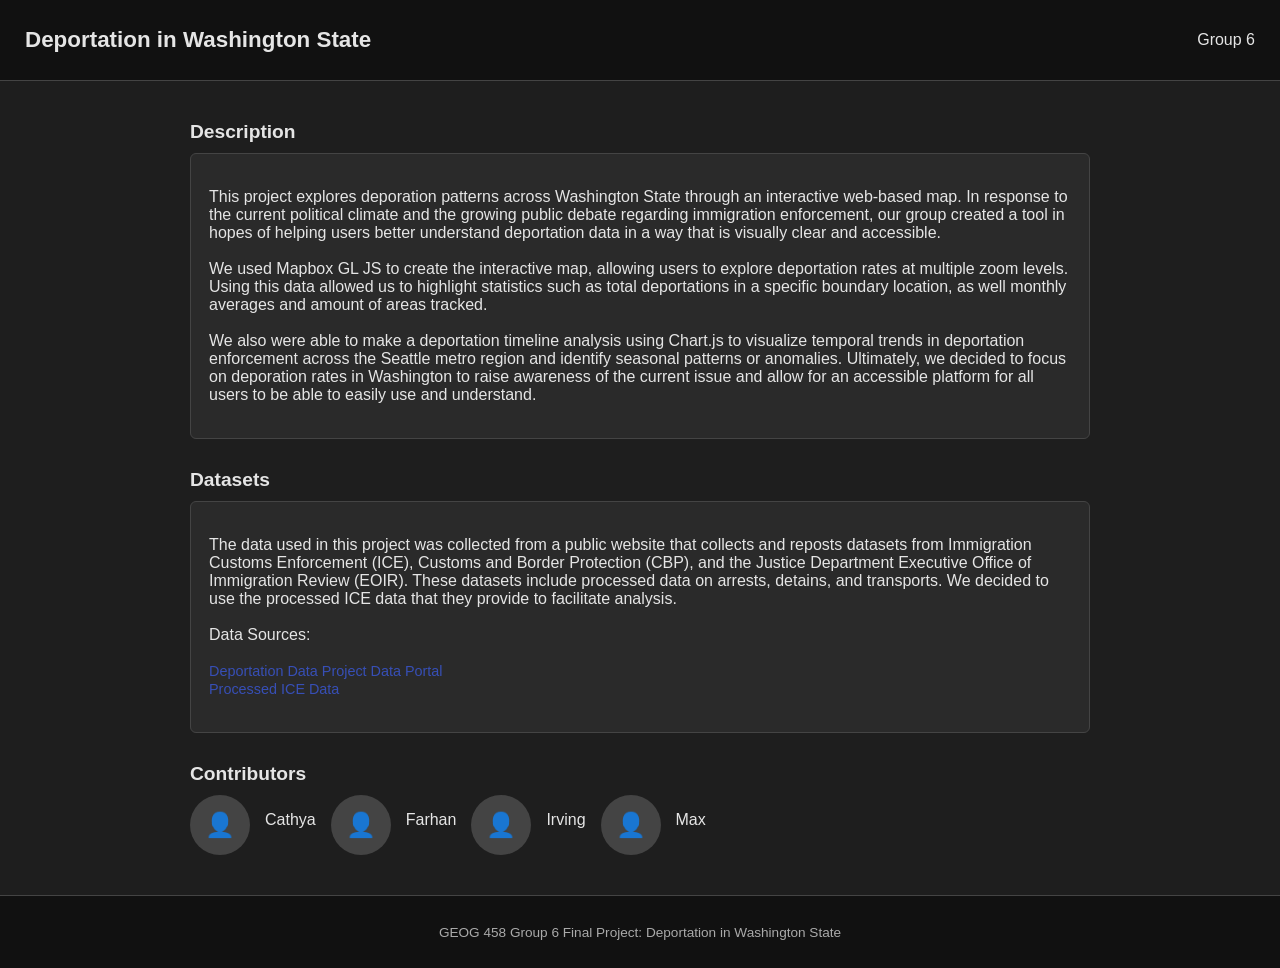
==== about.html @ cdfec025 "Added about.html with project details and data sources" ====
<!DOCTYPE html>
<html lang="en">
    <head>
        <meta charset="UTF-8">
        <meta name="viewport" content="width=device-width, initial-scale=1.0">
        <title>Group 6 Deportation in Washington</title>
        <style>
            body {
                background-color: #1e1e1e;
                color: #e5e5e5;
                font-family: Arial, Helvetica, sans-serif;
                margin: 0;
            }
            header {
                background-color: #111;
                padding: 15px 25px;
                border-bottom: 1px solid #444;
                display: flex;
                justify-content: space-between;
                align-items: center;
            }
            header h1 {
                font-size: 1.4rem;
                margin: 0;
            }
            a {
                color: #374fb6;
                text-decoration: none;
                font-size: 0.9rem;
            }
            a:hover {
                color: #7a8ad2;
            }
            .container {
                max-width: 900px;
                margin: 40px auto;
                padding: 0 20px;
            }
            h2 {
                font-size: 1.2rem;
                margin-top: 30px;
                margin-bottom: 10px;
            }
            .card {
                background:#2a2a2a;
                border:1px solid #444;
                padding:18px;
                border-radius:6px;
                margin-bottom:20px;
            }

            .contributors {
                display:flex;
                gap:15px;
                margin-top:10px;
            }

            .avatar {
                width:60px;
                height:60px;
                border-radius:50%;
                background:#444;
                display:flex;
                justify-content:center;
                align-items:center;
                font-size:24px;
            }

            footer {
                background:#111;
                border-top:1px solid #444;
                text-align:center;
                padding:15px;
                font-size:.85rem;
                color:#aaa;
                margin-top:40px;
            }
        </style>
    </head>
    <body>
    <header>
        <h1>Deportation in Washington State</h1>
        <p>Group 6</p>
    </header>

    <div class="container">
        <h2>Description</h2>
        <div class="card">
            <p>
                This project explores deporation patterns across Washington State through an interactive web-based map. 
                In response to the current political climate and the growing public debate regarding immigration enforcement, 
                our group created a tool in hopes of helping users better understand deportation data in a way that is visually clear
                and accessible. 
                <br>
                <br>
                We used Mapbox GL JS to create the interactive map, allowing users to explore deportation rates at multiple zoom levels. 
                Using this data allowed us to highlight statistics such as total deportations in a specific boundary location, as well monthly
                averages and amount of areas tracked. 
                <br>
                <br>
                We also were able to make a deportation timeline analysis using Chart.js to visualize temporal trends in deportation 
                enforcement across the Seattle metro region and identify seasonal patterns or anomalies.

                Ultimately, we decided to focus on deporation rates in Washington to raise awareness of the current issue and allow for an accessible
                platform for all users to be able to easily use and understand.

            </p>
        </div>
        <h2>Datasets</h2>
        <div class="card">
            <p>
                The data used in this project was collected from a public website that collects and reposts datasets from
                Immigration Customs Enforcement (ICE), Customs and Border Protection (CBP), and 
                the Justice Department Executive Office of Immigration Review (EOIR). These datasets 
                include processed data on arrests, detains, and transports. We decided to use the processed ICE data that they
                provide to facilitate analysis.
                <br>
                
                <br>
                Data Sources:
            <br><br>
            <a href="https://deportationdata.org/data.html">Deportation Data Project Data Portal</a><br>
            <a href="https://deportationdata.org/data/processed/ice.html">Processed ICE Data</a>
            </p>
        </div>

        <h2>Contributors</h2>
        <div class="contributors">
            <div class="avatar">👤</div>
            <p>Cathya</p>
            <div class="avatar">👤</div>
            <p>Farhan</p>
            <div class="avatar">👤</div>
            <p>Irving</p>
            <div class="avatar">👤</div>
            <p>Max</p>
        </div>
    </div>
    <footer>
        <p>GEOG 458 Group 6 Final Project: Deportation in Washington State</p>
    </footer>
    </body>
</html>
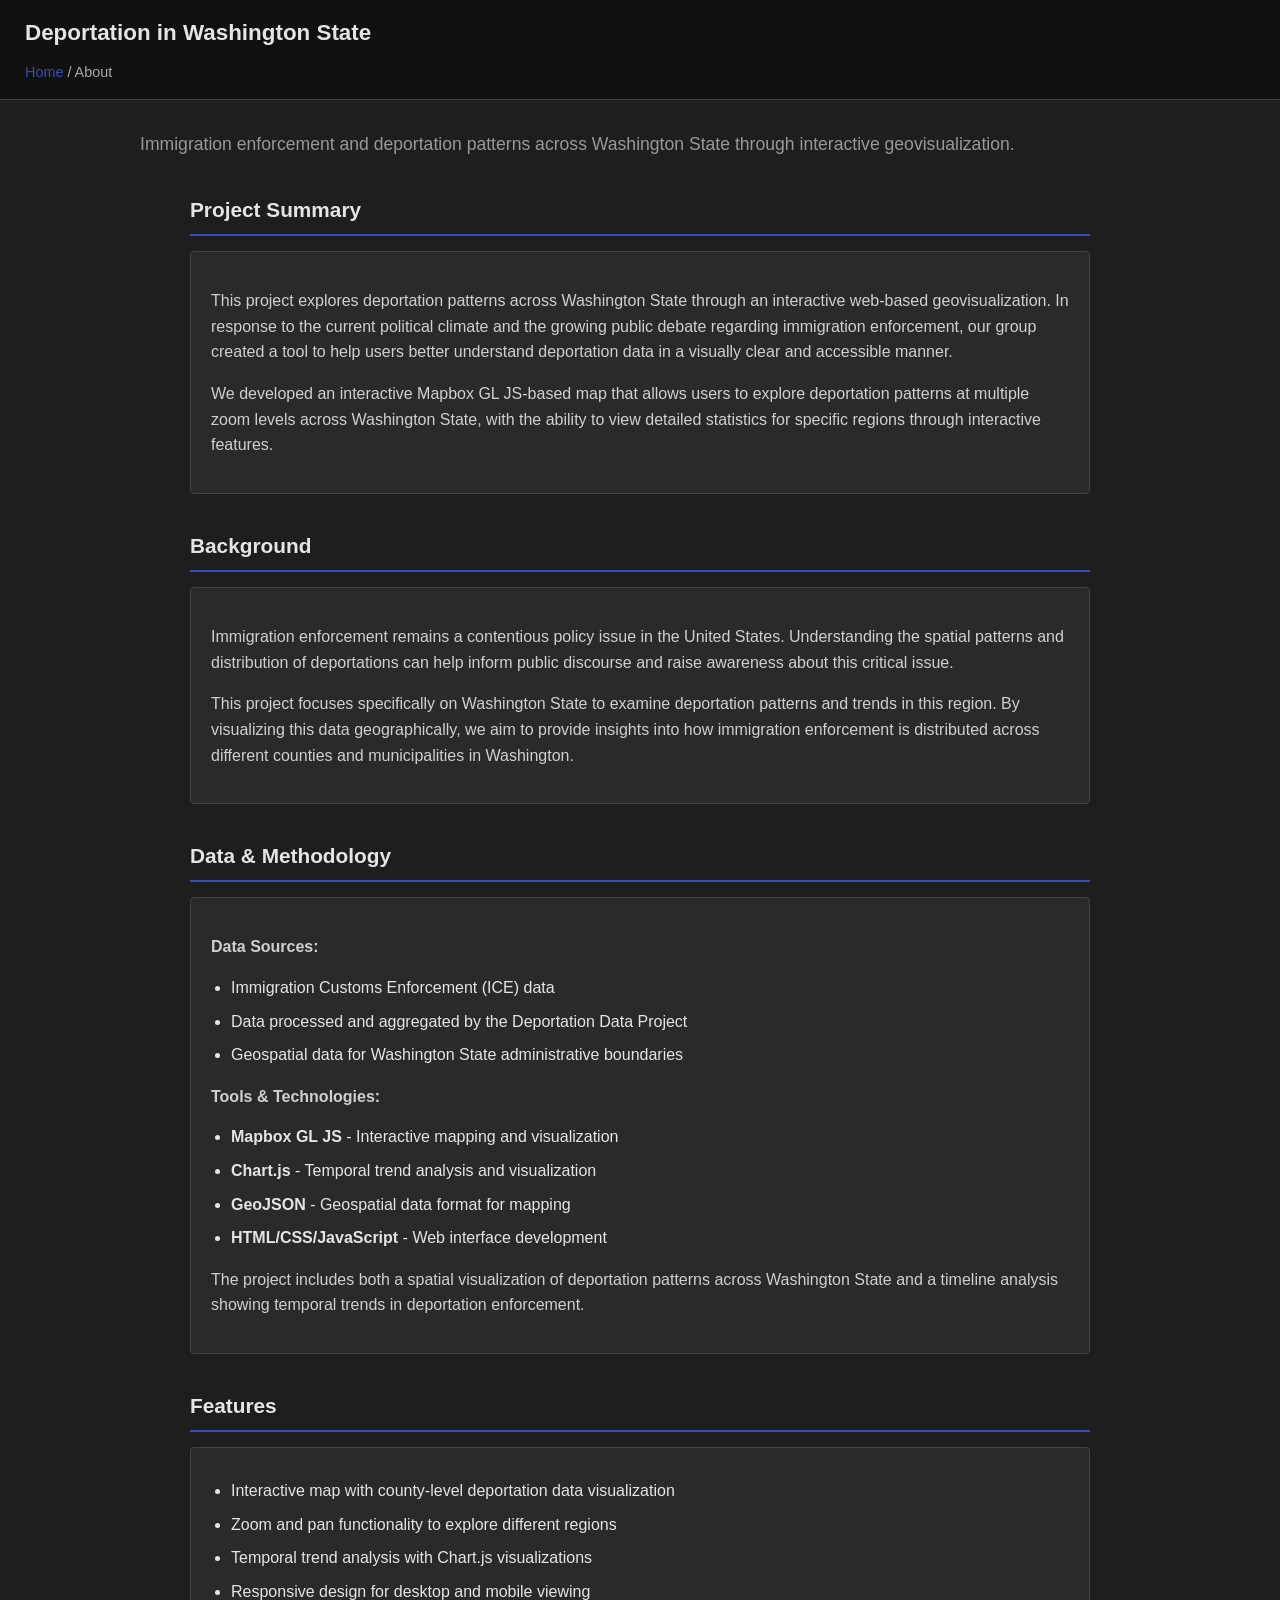
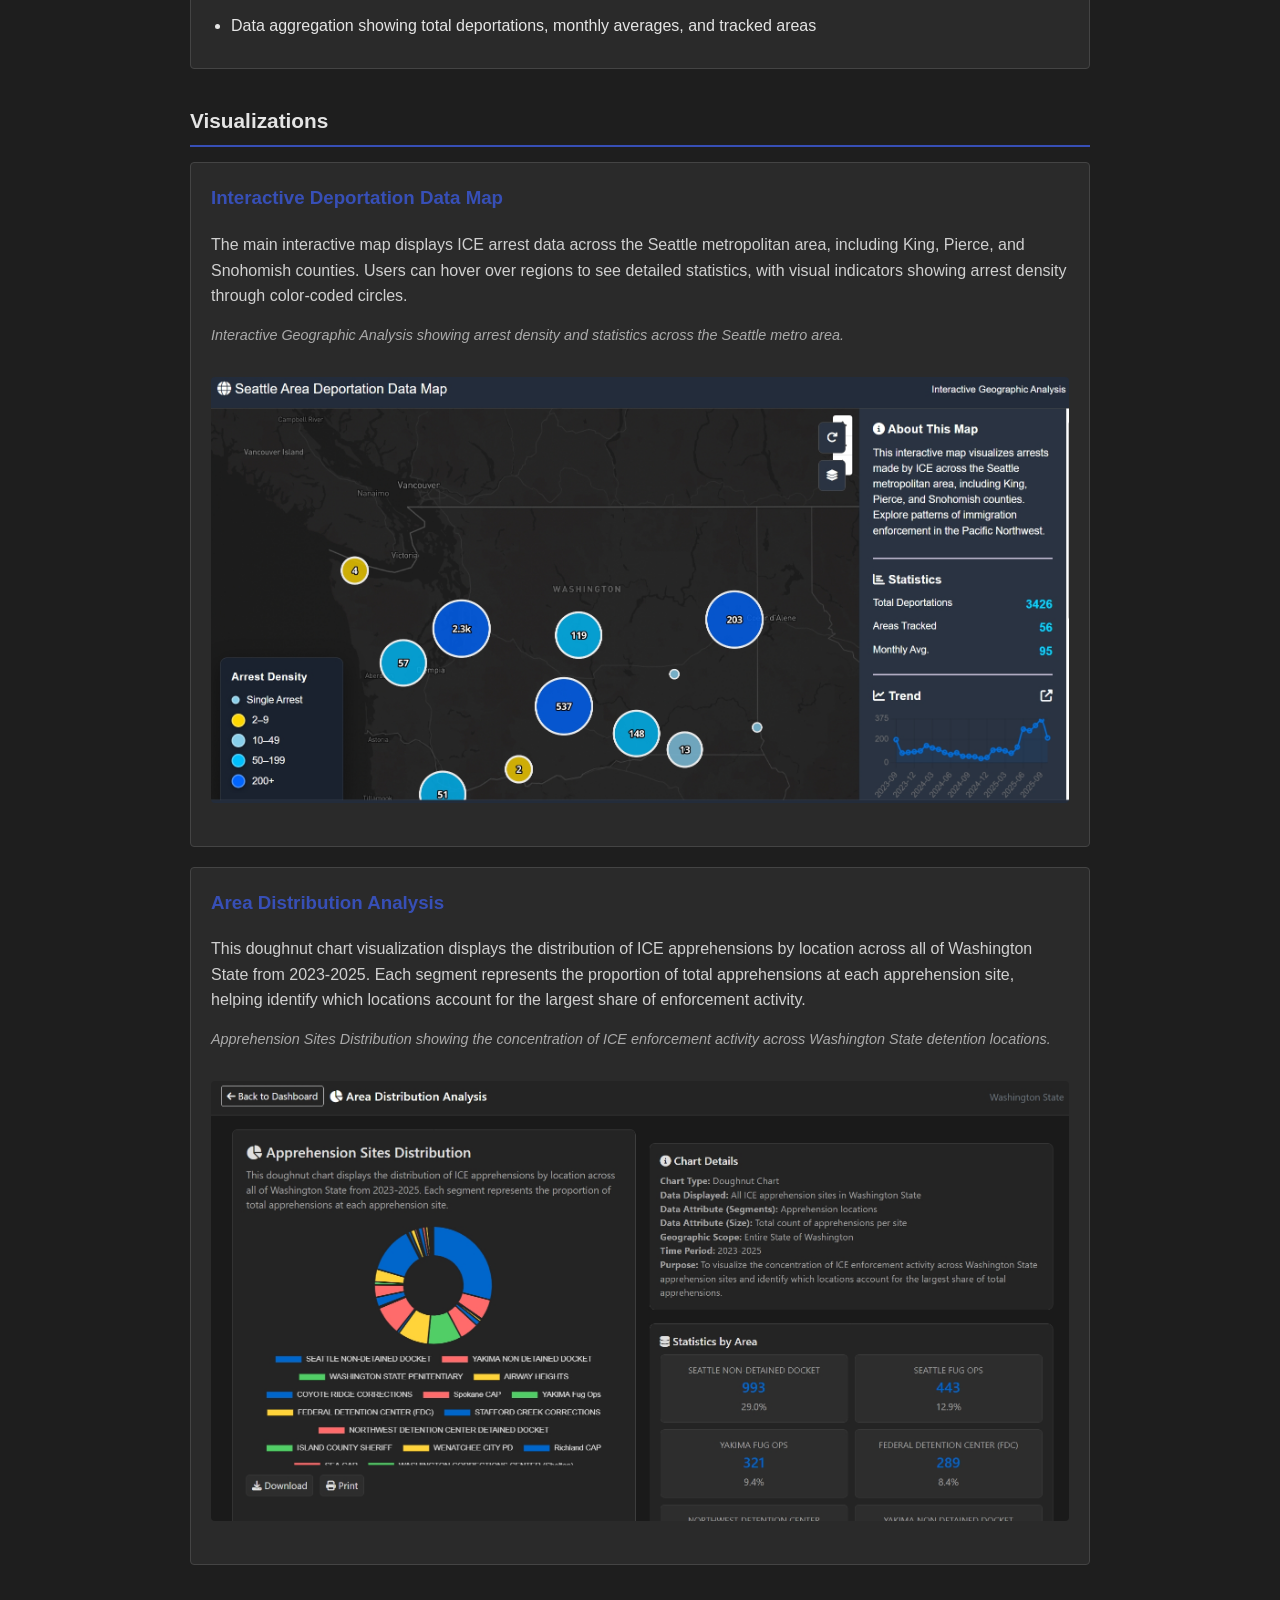
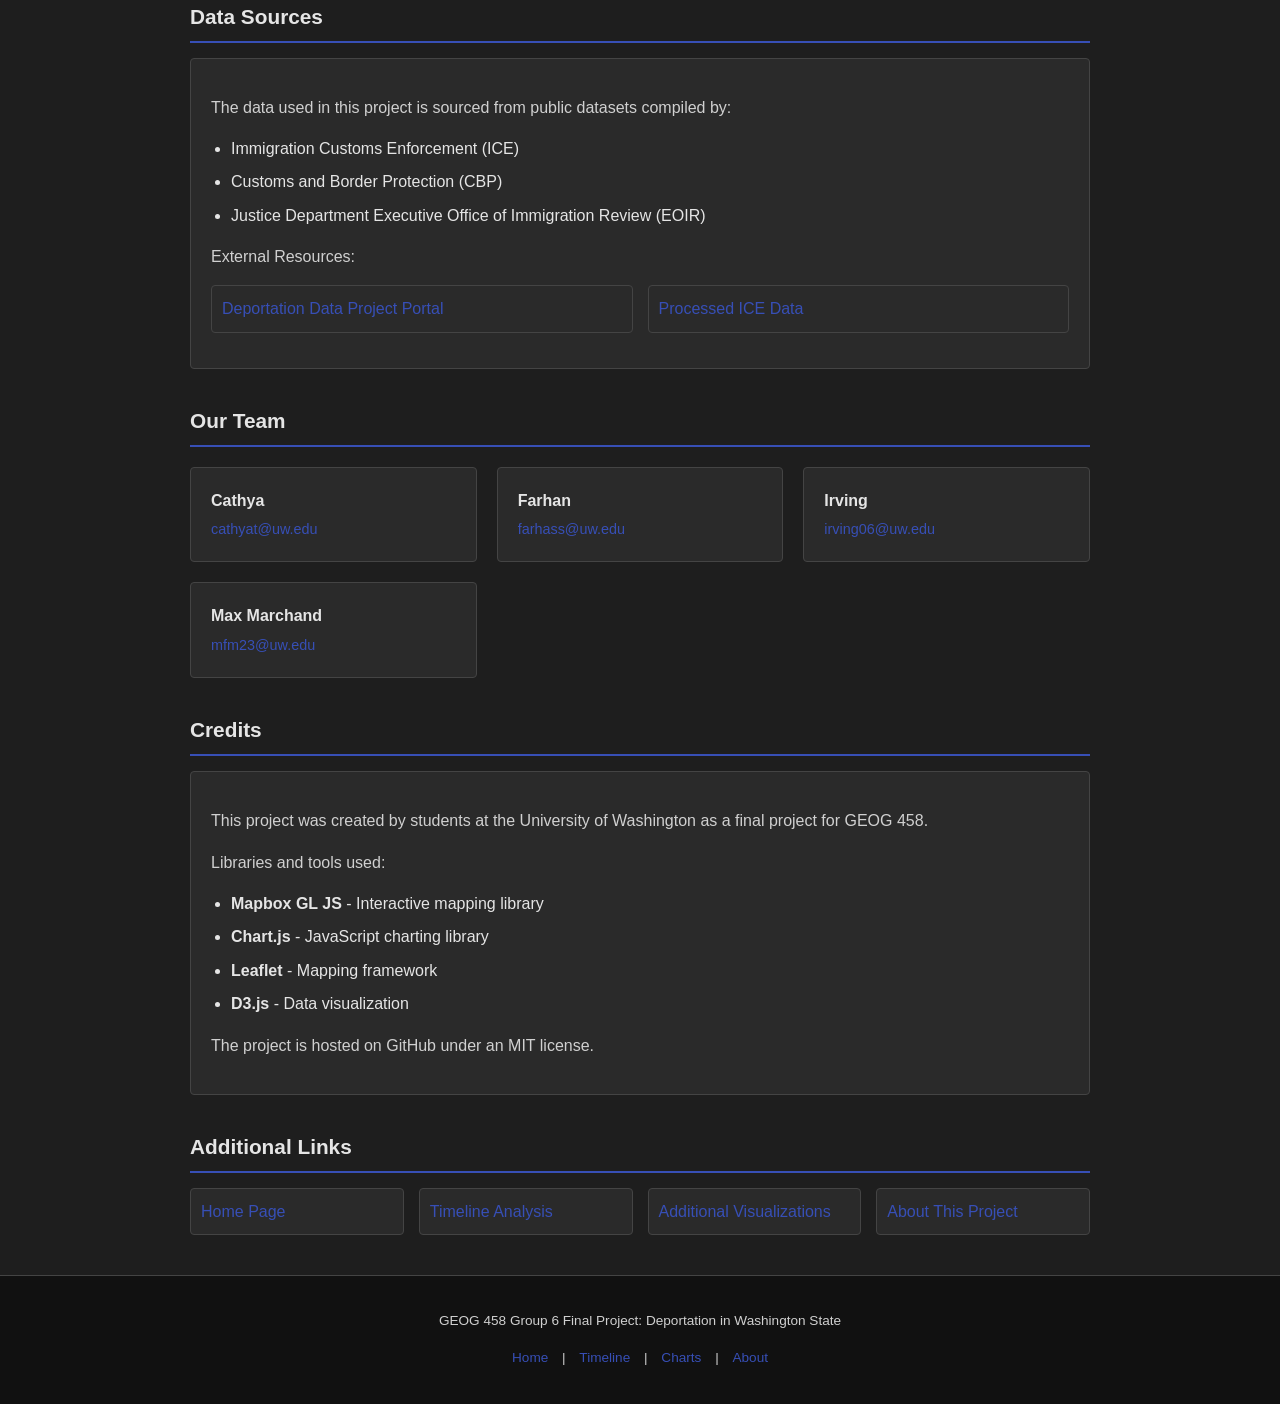
==== commit 92fc28b4: "Remove non-screenshot PNG references and add project screenshots" ====
--- a/about.html
+++ b/about.html
@@ -10,134 +10,334 @@
                 color: #e5e5e5;
                 font-family: Arial, Helvetica, sans-serif;
                 margin: 0;
+                line-height: 1.6;
             }
             header {
                 background-color: #111;
                 padding: 15px 25px;
                 border-bottom: 1px solid #444;
-                display: flex;
-                justify-content: space-between;
-                align-items: center;
             }
             header h1 {
                 font-size: 1.4rem;
                 margin: 0;
             }
+            .breadcrumb {
+                font-size: 0.9rem;
+                margin-top: 10px;
+                color: #aaa;
+            }
+            .breadcrumb a {
+                color: #374fb6;
+                text-decoration: none;
+            }
+            .breadcrumb a:hover {
+                color: #7a8ad2;
+            }
             a {
                 color: #374fb6;
                 text-decoration: none;
-                font-size: 0.9rem;
             }
             a:hover {
                 color: #7a8ad2;
             }
+            .hero {
+                max-width: 1000px;
+                margin: 30px auto;
+                padding: 0 20px;
+            }
+            .hero img {
+                width: 100%;
+                max-height: 400px;
+                object-fit: cover;
+                border-radius: 4px;
+                margin-bottom: 10px;
+            }
+            .hero-caption {
+                font-size: 0.9rem;
+                color: #aaa;
+                font-style: italic;
+                margin-bottom: 30px;
+            }
             .container {
                 max-width: 900px;
-                margin: 40px auto;
+                margin: 0 auto;
                 padding: 0 20px;
             }
             h2 {
-                font-size: 1.2rem;
-                margin-top: 30px;
+                font-size: 1.3rem;
+                margin-top: 35px;
+                margin-bottom: 15px;
+                border-bottom: 2px solid #374fb6;
+                padding-bottom: 8px;
+            }
+            p {
+                margin-bottom: 15px;
+                color: #d0d0d0;
+            }
+            .team-grid {
+                display: grid;
+                grid-template-columns: repeat(auto-fit, minmax(250px, 1fr));
+                gap: 20px;
+                margin: 20px 0;
+            }
+            .team-member {
+                background: #2a2a2a;
+                border: 1px solid #444;
+                padding: 20px;
+                border-radius: 4px;
+            }
+            .team-member h3 {
+                margin: 0 0 5px 0;
+                font-size: 1rem;
+                color: #e5e5e5;
+            }
+            .team-member .role {
+                font-size: 0.85rem;
+                color: #999;
                 margin-bottom: 10px;
             }
-            .card {
-                background:#2a2a2a;
-                border:1px solid #444;
-                padding:18px;
-                border-radius:6px;
-                margin-bottom:20px;
-            }
-
-            .contributors {
-                display:flex;
-                gap:15px;
-                margin-top:10px;
-            }
-
-            .avatar {
-                width:60px;
-                height:60px;
-                border-radius:50%;
-                background:#444;
-                display:flex;
-                justify-content:center;
-                align-items:center;
-                font-size:24px;
-            }
-
+            .team-member .email {
+                font-size: 0.9rem;
+            }
+            .team-member .email a {
+                color: #374fb6;
+                word-break: break-all;
+            }
+            .section-content {
+                background: #2a2a2a;
+                border: 1px solid #444;
+                padding: 20px;
+                border-radius: 4px;
+                margin-bottom: 20px;
+            }
+            .links-grid {
+                display: grid;
+                grid-template-columns: repeat(auto-fit, minmax(200px, 1fr));
+                gap: 15px;
+                margin: 15px 0;
+            }
+            .links-grid a {
+                display: block;
+                padding: 10px;
+                background: #2a2a2a;
+                border: 1px solid #444;
+                border-radius: 4px;
+                text-decoration: none;
+                color: #374fb6;
+                transition: all 0.3s;
+            }
+            .links-grid a:hover {
+                background: #333;
+                color: #7a8ad2;
+            }
             footer {
                 background:#111;
                 border-top:1px solid #444;
                 text-align:center;
-                padding:15px;
+                padding:20px;
                 font-size:.85rem;
                 color:#aaa;
                 margin-top:40px;
+            }
+            footer a {
+                margin: 0 10px;
+            }
+            ul {
+                margin: 10px 0;
+                padding-left: 20px;
+            }
+            li {
+                margin-bottom: 8px;
             }
         </style>
     </head>
     <body>
     <header>
         <h1>Deportation in Washington State</h1>
-        <p>Group 6</p>
+        <div class="breadcrumb">
+            <a href="index.html">Home</a> / About
+        </div>
     </header>
 
+    <div class="hero">
+        <p style="font-size: 1.1rem; color: #999; margin: 30px 0 20px 0;">
+            Immigration enforcement and deportation patterns across Washington State through interactive geovisualization.
+        </p>
+    </div>
+
     <div class="container">
-        <h2>Description</h2>
-        <div class="card">
-            <p>
-                This project explores deporation patterns across Washington State through an interactive web-based map. 
+        <h2>Project Summary</h2>
+        <div class="section-content">
+            <p>
+                This project explores deportation patterns across Washington State through an interactive web-based geovisualization. 
                 In response to the current political climate and the growing public debate regarding immigration enforcement, 
-                our group created a tool in hopes of helping users better understand deportation data in a way that is visually clear
-                and accessible. 
-                <br>
-                <br>
-                We used Mapbox GL JS to create the interactive map, allowing users to explore deportation rates at multiple zoom levels. 
-                Using this data allowed us to highlight statistics such as total deportations in a specific boundary location, as well monthly
-                averages and amount of areas tracked. 
-                <br>
-                <br>
-                We also were able to make a deportation timeline analysis using Chart.js to visualize temporal trends in deportation 
-                enforcement across the Seattle metro region and identify seasonal patterns or anomalies.
-
-                Ultimately, we decided to focus on deporation rates in Washington to raise awareness of the current issue and allow for an accessible
-                platform for all users to be able to easily use and understand.
-
-            </p>
-        </div>
-        <h2>Datasets</h2>
-        <div class="card">
-            <p>
-                The data used in this project was collected from a public website that collects and reposts datasets from
-                Immigration Customs Enforcement (ICE), Customs and Border Protection (CBP), and 
-                the Justice Department Executive Office of Immigration Review (EOIR). These datasets 
-                include processed data on arrests, detains, and transports. We decided to use the processed ICE data that they
-                provide to facilitate analysis.
-                <br>
-                
-                <br>
-                Data Sources:
-            <br><br>
-            <a href="https://deportationdata.org/data.html">Deportation Data Project Data Portal</a><br>
-            <a href="https://deportationdata.org/data/processed/ice.html">Processed ICE Data</a>
-            </p>
-        </div>
-
-        <h2>Contributors</h2>
-        <div class="contributors">
-            <div class="avatar">👤</div>
-            <p>Cathya</p>
-            <div class="avatar">👤</div>
-            <p>Farhan</p>
-            <div class="avatar">👤</div>
-            <p>Irving</p>
-            <div class="avatar">👤</div>
-            <p>Max</p>
+                our group created a tool to help users better understand deportation data in a visually clear and accessible manner.
+            </p>
+            <p>
+                We developed an interactive Mapbox GL JS-based map that allows users to explore deportation patterns at multiple zoom levels
+                across Washington State, with the ability to view detailed statistics for specific regions through interactive features.
+            </p>
+        </div>
+
+        <h2>Background</h2>
+        <div class="section-content">
+            <p>
+                Immigration enforcement remains a contentious policy issue in the United States. Understanding the spatial patterns
+                and distribution of deportations can help inform public discourse and raise awareness about this critical issue.
+            </p>
+            <p>
+                This project focuses specifically on Washington State to examine deportation patterns and trends in this region.
+                By visualizing this data geographically, we aim to provide insights into how immigration enforcement is distributed
+                across different counties and municipalities in Washington.
+            </p>
+        </div>
+
+        <h2>Data & Methodology</h2>
+        <div class="section-content">
+            <p>
+                <strong>Data Sources:</strong>
+            </p>
+            <ul>
+                <li>Immigration Customs Enforcement (ICE) data</li>
+                <li>Data processed and aggregated by the Deportation Data Project</li>
+                <li>Geospatial data for Washington State administrative boundaries</li>
+            </ul>
+            <p>
+                <strong>Tools & Technologies:</strong>
+            </p>
+            <ul>
+                <li><strong>Mapbox GL JS</strong> - Interactive mapping and visualization</li>
+                <li><strong>Chart.js</strong> - Temporal trend analysis and visualization</li>
+                <li><strong>GeoJSON</strong> - Geospatial data format for mapping</li>
+                <li><strong>HTML/CSS/JavaScript</strong> - Web interface development</li>
+            </ul>
+            <p>
+                The project includes both a spatial visualization of deportation patterns across Washington State
+                and a timeline analysis showing temporal trends in deportation enforcement.
+            </p>
+        </div>
+
+        <h2>Features</h2>
+        <div class="section-content">
+            <ul>
+                <li>Interactive map with county-level deportation data visualization</li>
+                <li>Zoom and pan functionality to explore different regions</li>
+                <li>Temporal trend analysis with Chart.js visualizations</li>
+                <li>Responsive design for desktop and mobile viewing</li>
+                <li>Data aggregation showing total deportations, monthly averages, and tracked areas</li>
+            </ul>
+        </div>
+
+        <h2>Visualizations</h2>
+        <div class="section-content">
+            <h3 style="margin-top: 0; color: #374fb6;">Interactive Deportation Data Map</h3>
+            <p>
+                The main interactive map displays ICE arrest data across the Seattle metropolitan area, including King, Pierce, and Snohomish counties.
+                Users can hover over regions to see detailed statistics, with visual indicators showing arrest density through color-coded circles.
+            </p>
+            <p style="font-size: 0.9rem; color: #aaa; font-style: italic;">
+                Interactive Geographic Analysis showing arrest density and statistics across the Seattle metro area.
+            </p>
+            <img src="assets/Screenshot_10-3-2026_173228_127.0.0.1.jpeg" alt="Project Screenshot" style="width: 100%; border-radius: 4px; margin: 15px 0;">
+        </div>
+
+        <div class="section-content">
+            <h3 style="margin-top: 0; color: #374fb6;">Area Distribution Analysis</h3>
+            <p>
+                This doughnut chart visualization displays the distribution of ICE apprehensions by location across all of Washington State from 2023-2025.
+                Each segment represents the proportion of total apprehensions at each apprehension site, helping identify which locations account for 
+                the largest share of enforcement activity.
+            </p>
+            <p style="font-size: 0.9rem; color: #aaa; font-style: italic;">
+                Apprehension Sites Distribution showing the concentration of ICE enforcement activity across Washington State detention locations.
+            </p>
+            <img src="assets/Screenshot_10-3-2026_173146_127.0.0.1.jpeg" alt="Project Screenshot" style="width: 100%; border-radius: 4px; margin: 15px 0;">
+        </div>
+
+
+        <h2>Data Sources</h2>
+        <div class="section-content">
+            <p>
+                The data used in this project is sourced from public datasets compiled by:
+            </p>
+            <ul>
+                <li>Immigration Customs Enforcement (ICE)</li>
+                <li>Customs and Border Protection (CBP)</li>
+                <li>Justice Department Executive Office of Immigration Review (EOIR)</li>
+            </ul>
+            <p>
+                External Resources:
+            </p>
+            <div class="links-grid">
+                <a href="https://deportationdata.org/data.html">Deportation Data Project Portal</a>
+                <a href="https://deportationdata.org/data/processed/ice.html">Processed ICE Data</a>
+            </div>
+        </div>
+
+        <h2>Our Team</h2>
+        <div class="team-grid">
+            <div class="team-member">
+                <h3>Cathya</h3>
+                <div class="email">
+                    <a href="mailto:cathyat@uw.edu">cathyat@uw.edu</a>
+                </div>
+            </div>
+            <div class="team-member">
+                <h3>Farhan</h3>
+                <div class="email">
+                    <a href="mailto:farhass@uw.edu">farhass@uw.edu</a>
+                </div>
+            </div>
+            <div class="team-member">
+                <h3>Irving</h3>
+                <div class="email">
+                    <a href="mailto:irving06@uw.edu">irving06@uw.edu</a>
+                </div>
+            </div>
+            <div class="team-member">
+                <h3>Max Marchand</h3>
+                <div class="email">
+                    <a href="mailto:mfm23@uw.edu">mfm23@uw.edu</a>
+                </div>
+            </div>
+        </div>
+
+        <h2>Credits</h2>
+        <div class="section-content">
+            <p>
+                This project was created by students at the University of Washington as a final project for GEOG 458.
+            </p>
+            <p>
+                Libraries and tools used:
+            </p>
+            <ul>
+                <li><strong>Mapbox GL JS</strong> - Interactive mapping library</li>
+                <li><strong>Chart.js</strong> - JavaScript charting library</li>
+                <li><strong>Leaflet</strong> - Mapping framework</li>
+                <li><strong>D3.js</strong> - Data visualization</li>
+            </ul>
+            <p>
+                The project is hosted on GitHub under an MIT license.
+            </p>
+        </div>
+
+        <h2>Additional Links</h2>
+        <div class="links-grid">
+            <a href="index.html">Home Page</a>
+            <a href="chart1.html">Timeline Analysis</a>
+            <a href="chart2.html">Additional Visualizations</a>
+            <a href="about.html">About This Project</a>
         </div>
     </div>
+
     <footer>
         <p>GEOG 458 Group 6 Final Project: Deportation in Washington State</p>
+        <p>
+            <a href="index.html">Home</a> | 
+            <a href="chart1.html">Timeline</a> | 
+            <a href="chart2.html">Charts</a> | 
+            <a href="about.html">About</a>
+        </p>
     </footer>
     </body>
 </html>
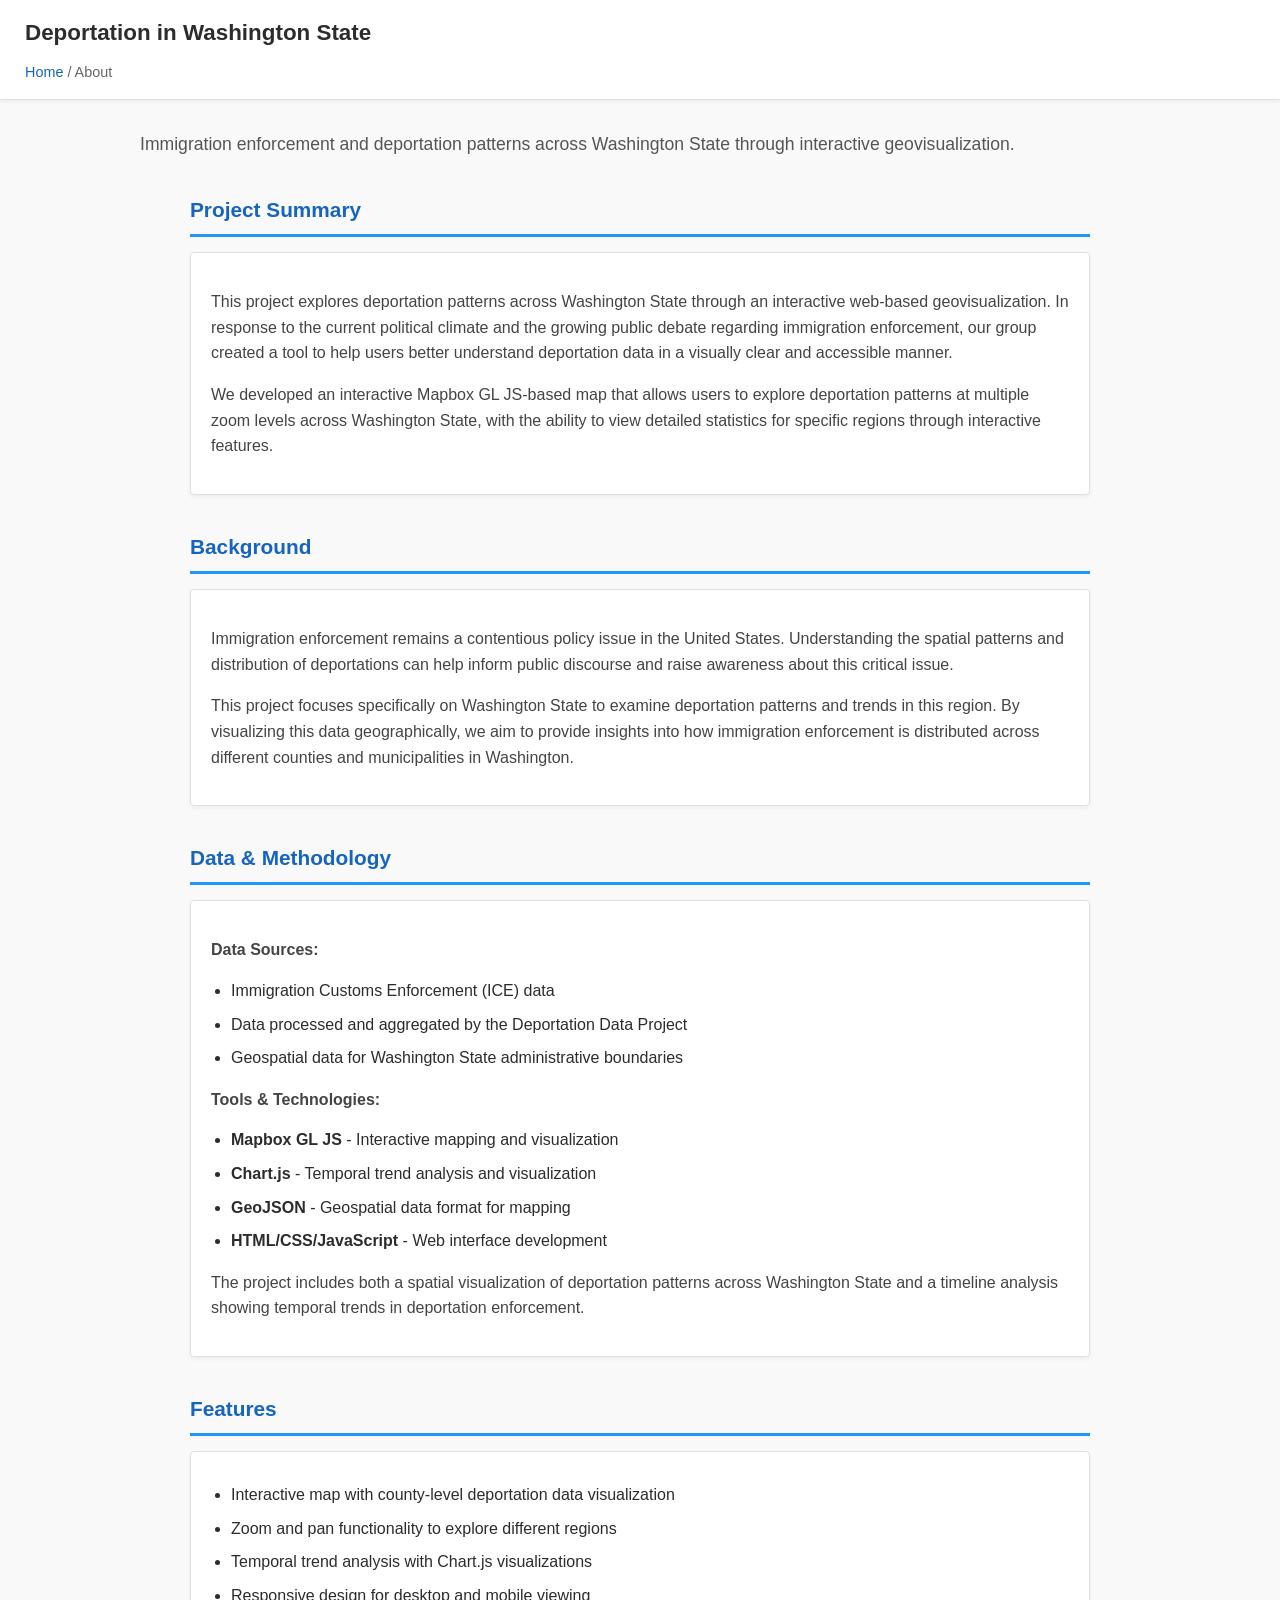
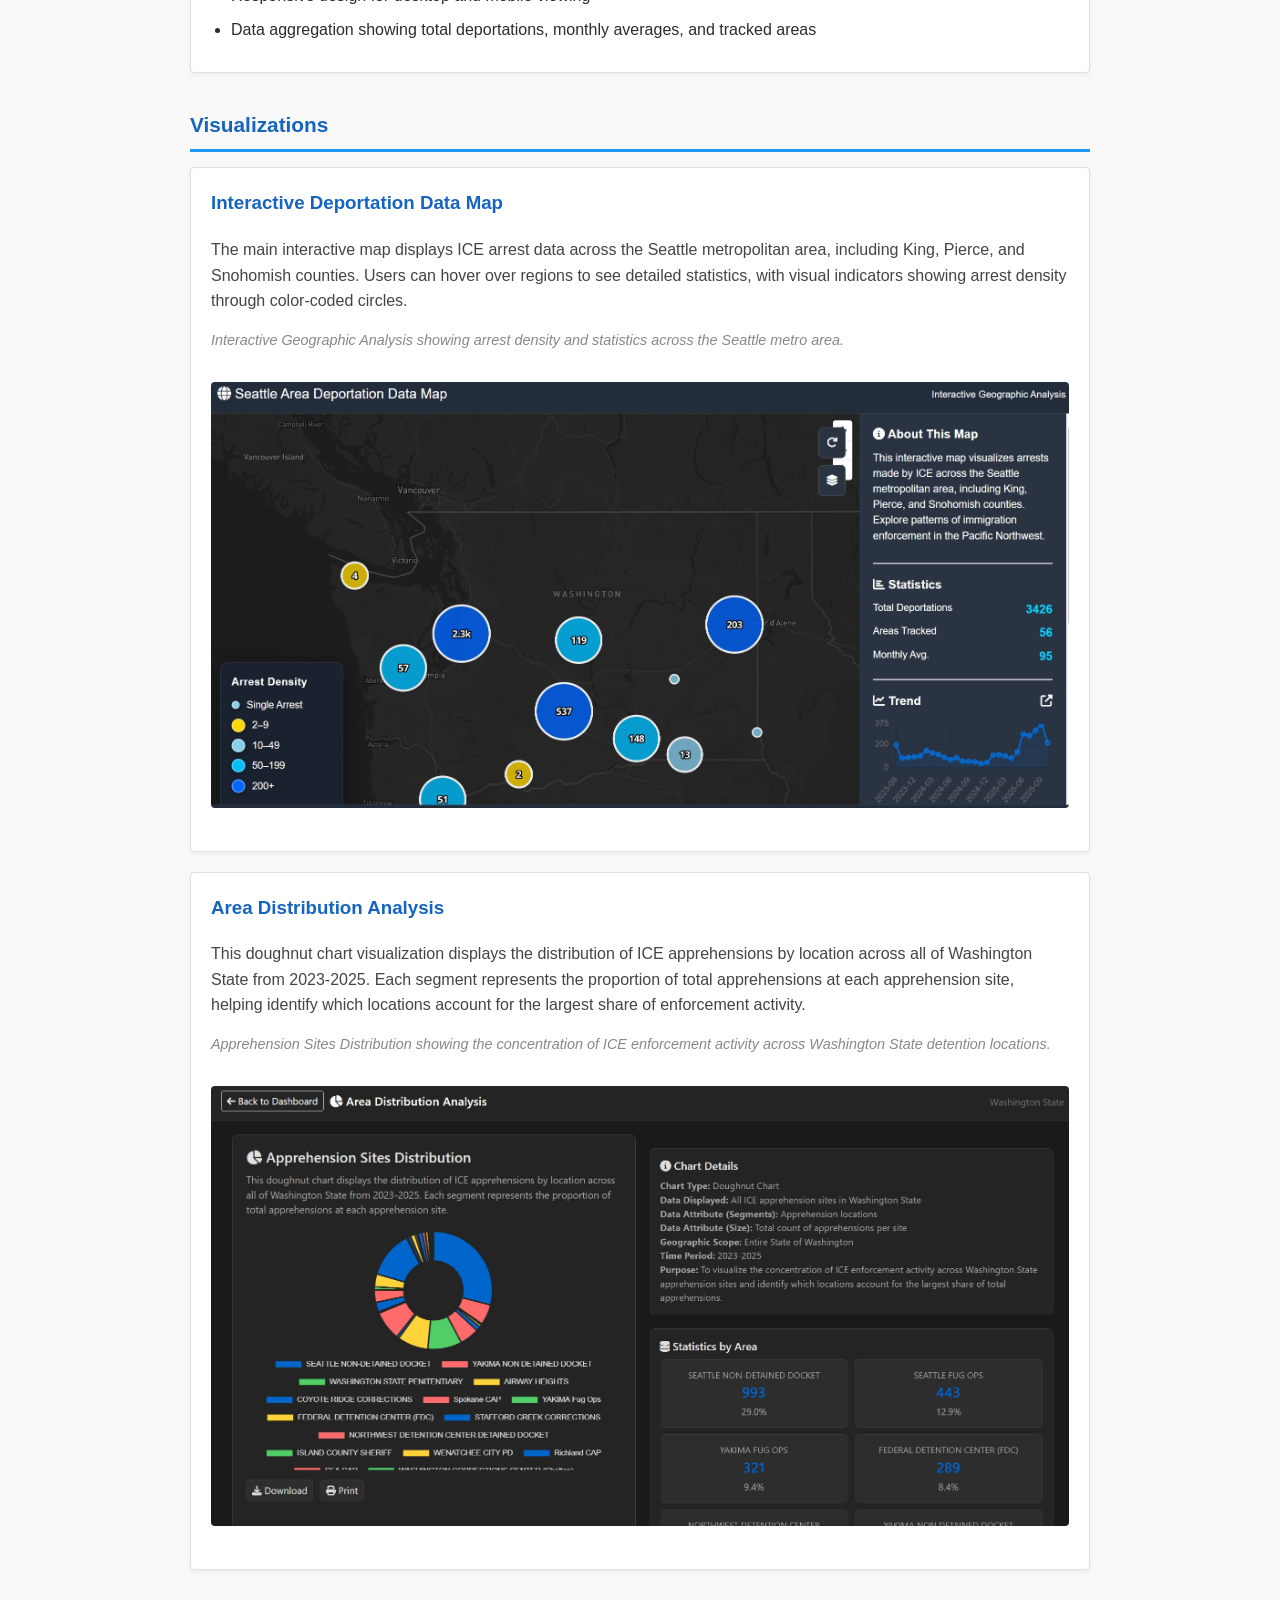
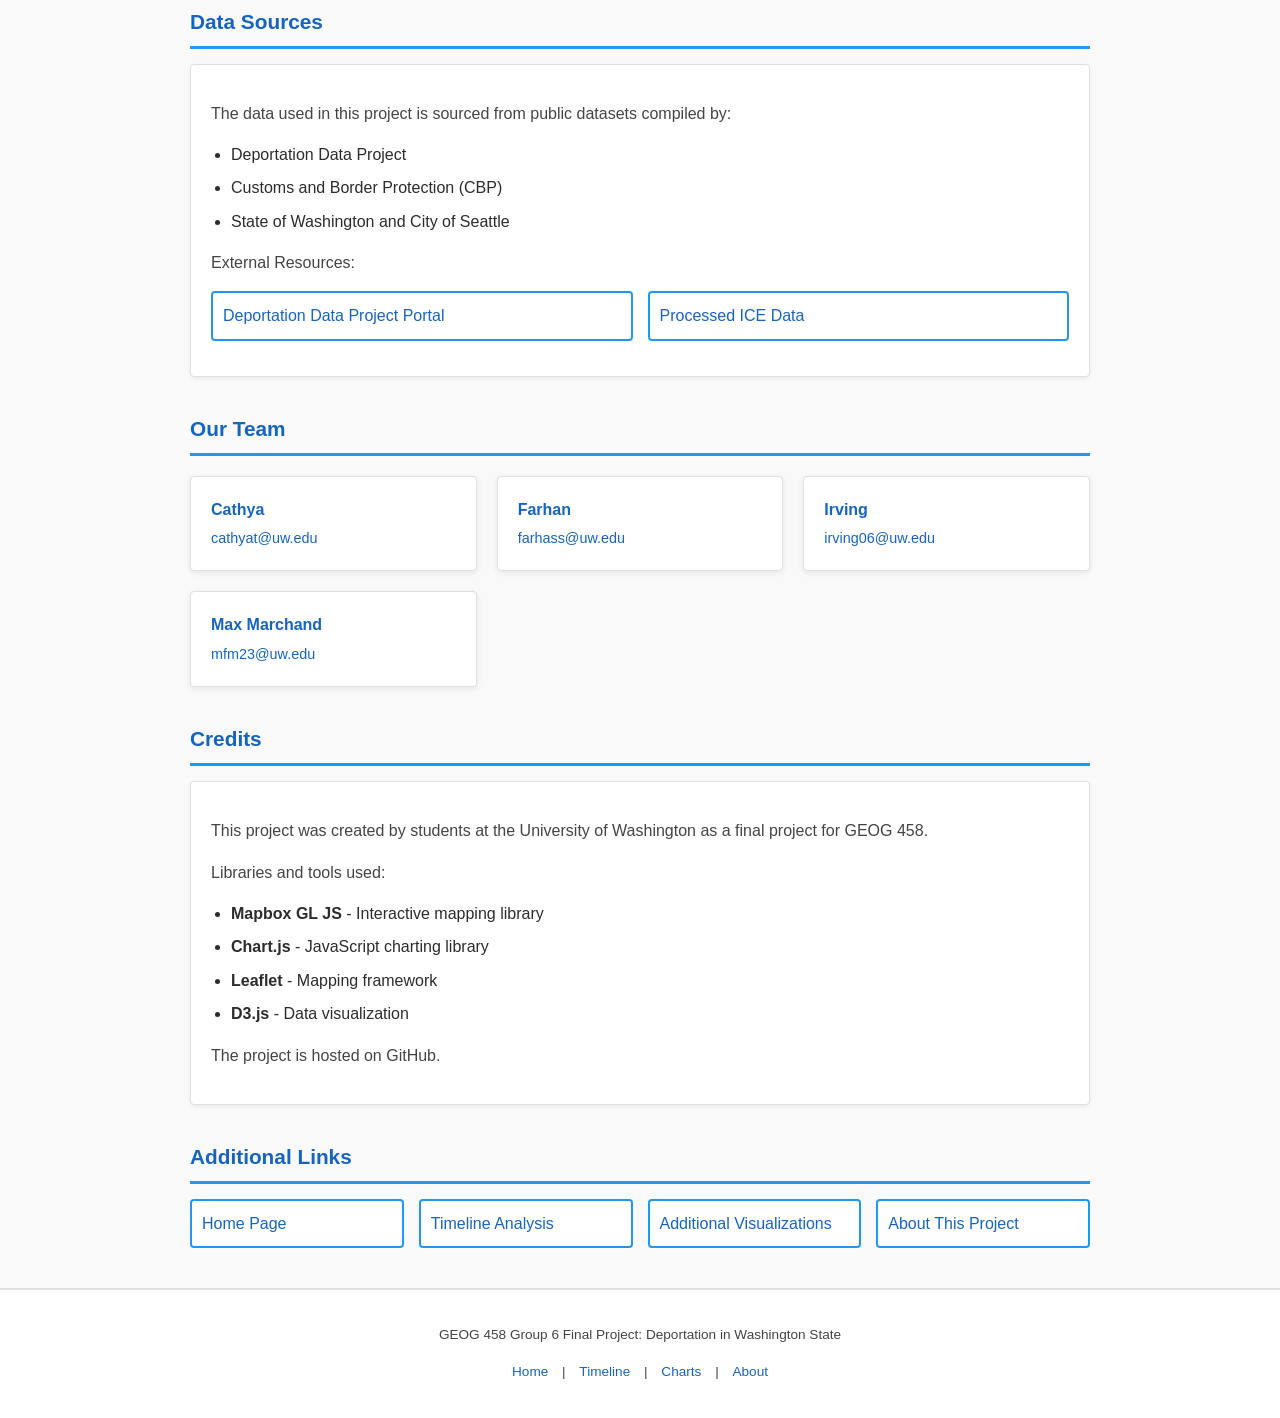
==== commit efcfc09f: "Update UI to brighter and more positive theme with light backgrounds and improved contrast" ====
--- a/about.html
+++ b/about.html
@@ -6,16 +6,17 @@
         <title>Group 6 Deportation in Washington</title>
         <style>
             body {
-                background-color: #1e1e1e;
-                color: #e5e5e5;
+                background-color: #f9f9f9;
+                color: #2c2c2c;
                 font-family: Arial, Helvetica, sans-serif;
                 margin: 0;
                 line-height: 1.6;
             }
             header {
-                background-color: #111;
+                background-color: #ffffff;
                 padding: 15px 25px;
-                border-bottom: 1px solid #444;
+                border-bottom: 1px solid #e0e0e0;
+                box-shadow: 0 2px 4px rgba(0,0,0,0.05);
             }
             header h1 {
                 font-size: 1.4rem;
@@ -24,21 +25,21 @@
             .breadcrumb {
                 font-size: 0.9rem;
                 margin-top: 10px;
-                color: #aaa;
+                color: #666;
             }
             .breadcrumb a {
-                color: #374fb6;
+                color: #1565c0;
                 text-decoration: none;
             }
             .breadcrumb a:hover {
-                color: #7a8ad2;
+                color: #0d47a1;
             }
             a {
-                color: #374fb6;
+                color: #1565c0;
                 text-decoration: none;
             }
             a:hover {
-                color: #7a8ad2;
+                color: #0d47a1;
             }
             .hero {
                 max-width: 1000px;
@@ -54,7 +55,7 @@
             }
             .hero-caption {
                 font-size: 0.9rem;
-                color: #aaa;
+                color: #666;
                 font-style: italic;
                 margin-bottom: 30px;
             }
@@ -67,12 +68,13 @@
                 font-size: 1.3rem;
                 margin-top: 35px;
                 margin-bottom: 15px;
-                border-bottom: 2px solid #374fb6;
+                border-bottom: 3px solid #2196F3;
                 padding-bottom: 8px;
+                color: #1565c0;
             }
             p {
                 margin-bottom: 15px;
-                color: #d0d0d0;
+                color: #444;
             }
             .team-grid {
                 display: grid;
@@ -81,34 +83,41 @@
                 margin: 20px 0;
             }
             .team-member {
-                background: #2a2a2a;
-                border: 1px solid #444;
+                background: #ffffff;
+                border: 1px solid #e0e0e0;
                 padding: 20px;
                 border-radius: 4px;
+                box-shadow: 0 2px 6px rgba(0,0,0,0.08);
+                transition: transform 0.3s, box-shadow 0.3s;
+            }
+            .team-member:hover {
+                transform: translateY(-2px);
+                box-shadow: 0 4px 12px rgba(33, 150, 243, 0.15);
             }
             .team-member h3 {
                 margin: 0 0 5px 0;
                 font-size: 1rem;
-                color: #e5e5e5;
+                color: #1565c0;
             }
             .team-member .role {
                 font-size: 0.85rem;
-                color: #999;
+                color: #666;
                 margin-bottom: 10px;
             }
             .team-member .email {
                 font-size: 0.9rem;
             }
             .team-member .email a {
-                color: #374fb6;
+                color: #1565c0;
                 word-break: break-all;
             }
             .section-content {
-                background: #2a2a2a;
-                border: 1px solid #444;
+                background: #ffffff;
+                border: 1px solid #e0e0e0;
                 padding: 20px;
                 border-radius: 4px;
                 margin-bottom: 20px;
+                box-shadow: 0 2px 4px rgba(0,0,0,0.05);
             }
             .links-grid {
                 display: grid;
@@ -119,24 +128,26 @@
             .links-grid a {
                 display: block;
                 padding: 10px;
-                background: #2a2a2a;
-                border: 1px solid #444;
+                background: #ffffff;
+                border: 2px solid #2196F3;
                 border-radius: 4px;
                 text-decoration: none;
-                color: #374fb6;
+                color: #1565c0;
                 transition: all 0.3s;
+                font-weight: 500;
             }
             .links-grid a:hover {
-                background: #333;
-                color: #7a8ad2;
+                background: #f0f8ff;
+                color: #0d47a1;
+                box-shadow: 0 4px 8px rgba(33, 150, 243, 0.2);
             }
             footer {
-                background:#111;
-                border-top:1px solid #444;
+                background:#ffffff;
+                border-top:2px solid #e0e0e0;
                 text-align:center;
                 padding:20px;
                 font-size:.85rem;
-                color:#aaa;
+                color:#666;
                 margin-top:40px;
             }
             footer a {
@@ -160,7 +171,7 @@
     </header>
 
     <div class="hero">
-        <p style="font-size: 1.1rem; color: #999; margin: 30px 0 20px 0;">
+        <p style="font-size: 1.1rem; color: #555; margin: 30px 0 20px 0;">
             Immigration enforcement and deportation patterns across Washington State through interactive geovisualization.
         </p>
     </div>
@@ -230,25 +241,25 @@
 
         <h2>Visualizations</h2>
         <div class="section-content">
-            <h3 style="margin-top: 0; color: #374fb6;">Interactive Deportation Data Map</h3>
+            <h3 style="margin-top: 0; color: #1565c0;">Interactive Deportation Data Map</h3>
             <p>
                 The main interactive map displays ICE arrest data across the Seattle metropolitan area, including King, Pierce, and Snohomish counties.
                 Users can hover over regions to see detailed statistics, with visual indicators showing arrest density through color-coded circles.
             </p>
-            <p style="font-size: 0.9rem; color: #aaa; font-style: italic;">
+            <p style="font-size: 0.9rem; color: #888; font-style: italic;">
                 Interactive Geographic Analysis showing arrest density and statistics across the Seattle metro area.
             </p>
             <img src="assets/Screenshot_10-3-2026_173228_127.0.0.1.jpeg" alt="Project Screenshot" style="width: 100%; border-radius: 4px; margin: 15px 0;">
         </div>
 
         <div class="section-content">
-            <h3 style="margin-top: 0; color: #374fb6;">Area Distribution Analysis</h3>
+            <h3 style="margin-top: 0; color: #1565c0;">Area Distribution Analysis</h3>
             <p>
                 This doughnut chart visualization displays the distribution of ICE apprehensions by location across all of Washington State from 2023-2025.
                 Each segment represents the proportion of total apprehensions at each apprehension site, helping identify which locations account for 
                 the largest share of enforcement activity.
             </p>
-            <p style="font-size: 0.9rem; color: #aaa; font-style: italic;">
+            <p style="font-size: 0.9rem; color: #888; font-style: italic;">
                 Apprehension Sites Distribution showing the concentration of ICE enforcement activity across Washington State detention locations.
             </p>
             <img src="assets/Screenshot_10-3-2026_173146_127.0.0.1.jpeg" alt="Project Screenshot" style="width: 100%; border-radius: 4px; margin: 15px 0;">
@@ -261,9 +272,9 @@
                 The data used in this project is sourced from public datasets compiled by:
             </p>
             <ul>
-                <li>Immigration Customs Enforcement (ICE)</li>
+                <li>Deportation Data Project </li>
                 <li>Customs and Border Protection (CBP)</li>
-                <li>Justice Department Executive Office of Immigration Review (EOIR)</li>
+                <li>State of Washington and City of Seattle</li>
             </ul>
             <p>
                 External Resources:
@@ -317,7 +328,7 @@
                 <li><strong>D3.js</strong> - Data visualization</li>
             </ul>
             <p>
-                The project is hosted on GitHub under an MIT license.
+                The project is hosted on GitHub.
             </p>
         </div>
 
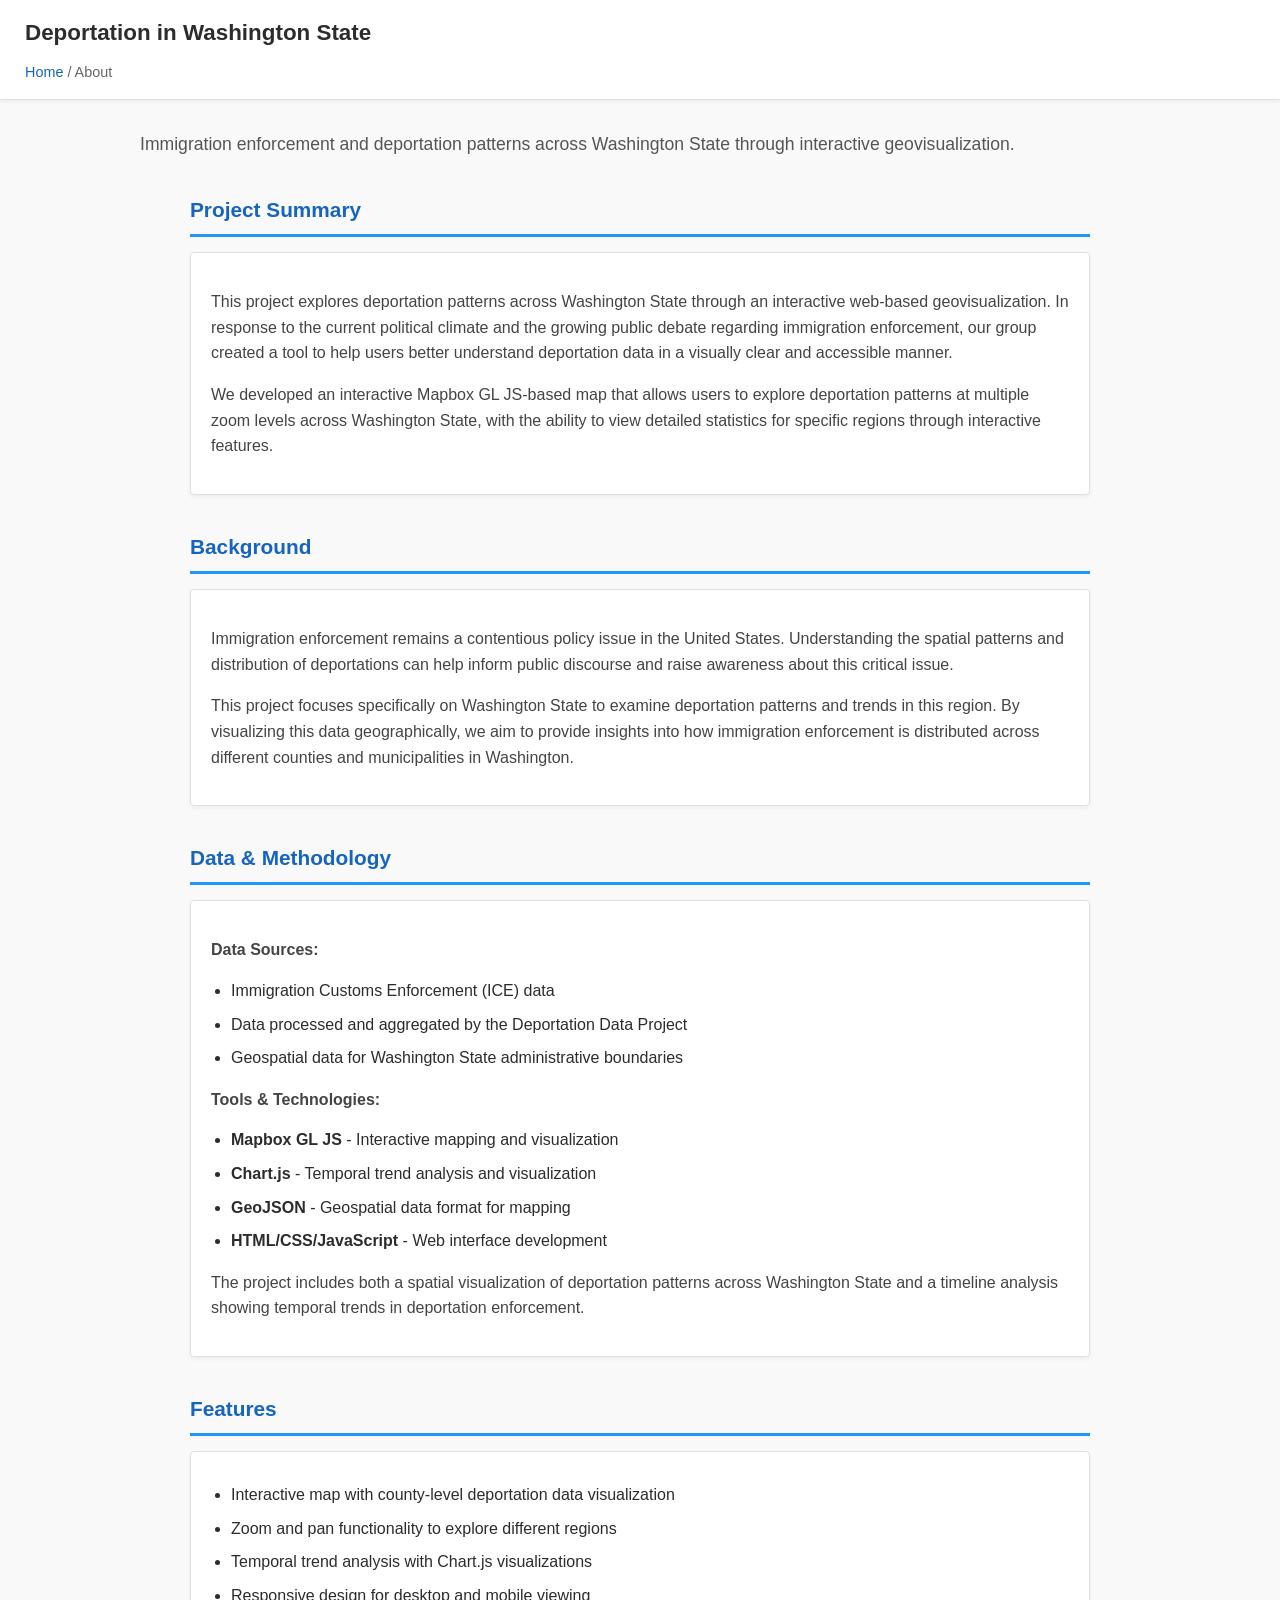
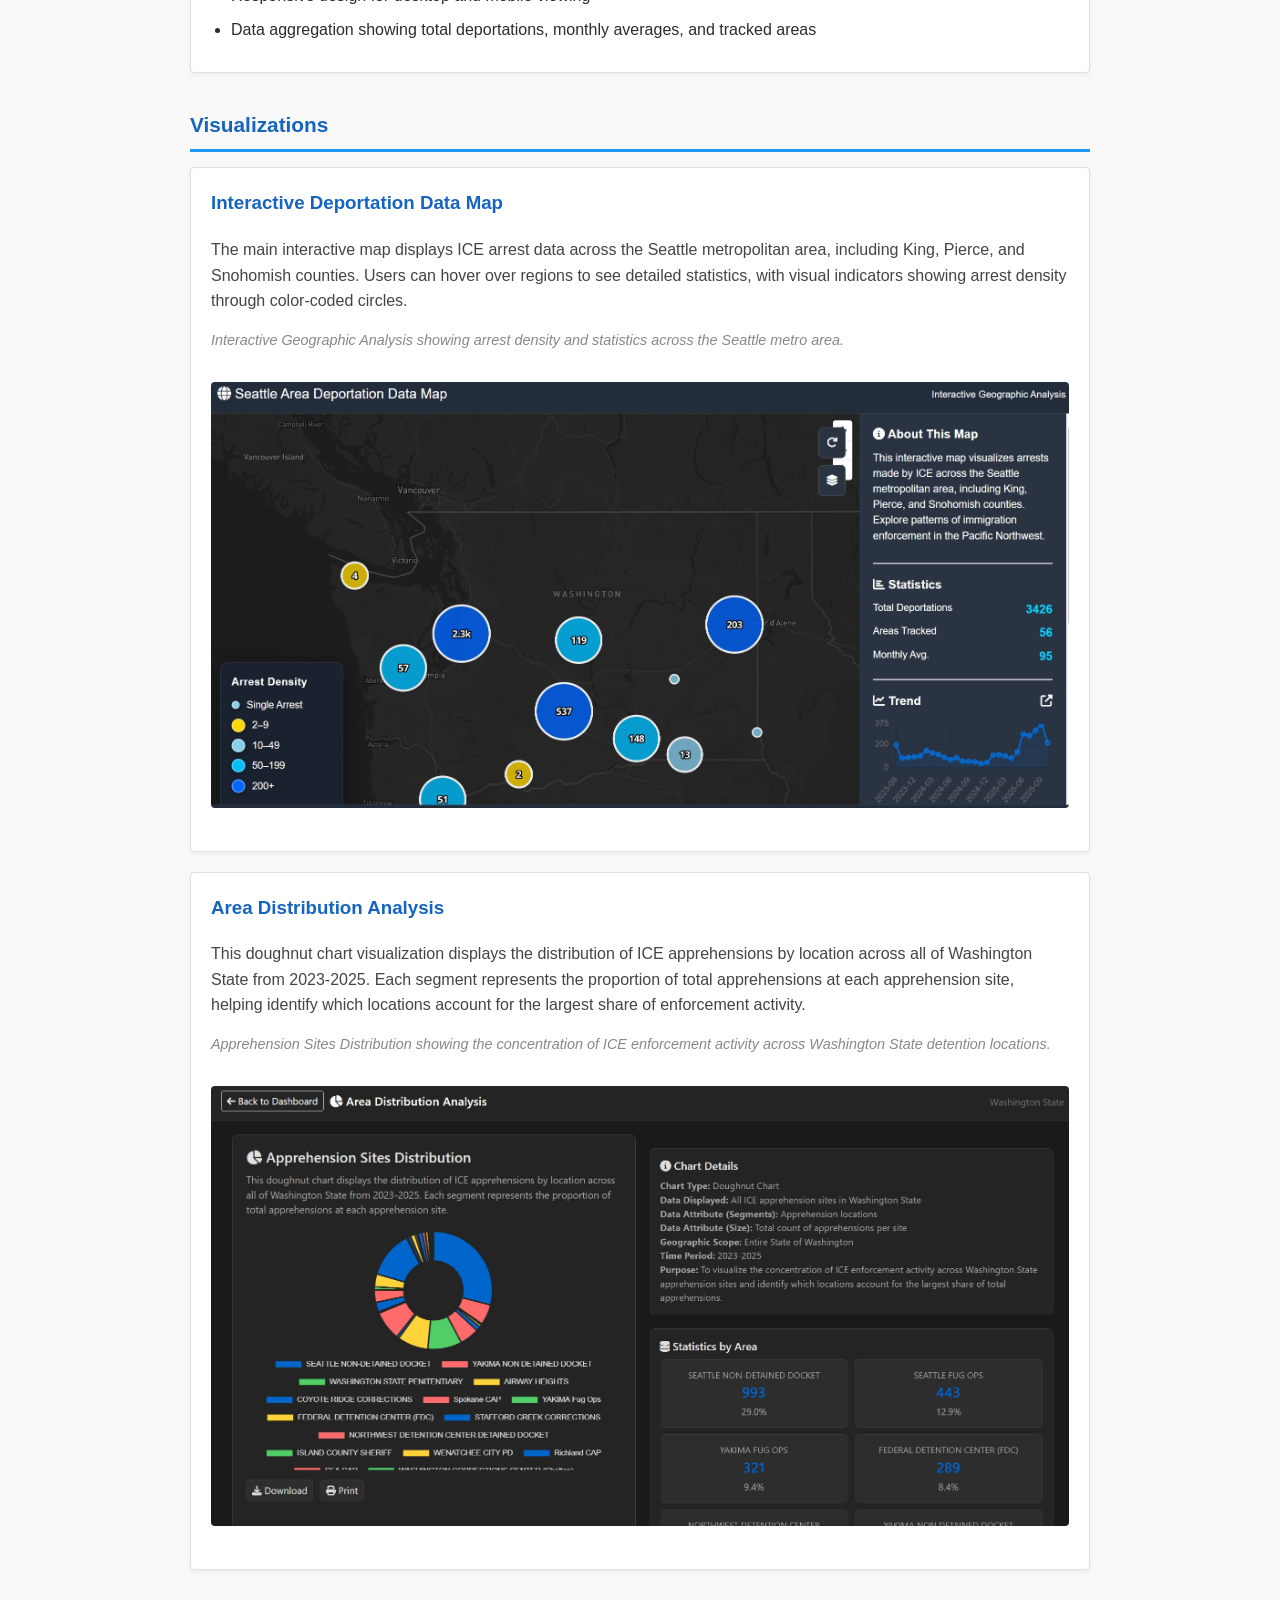
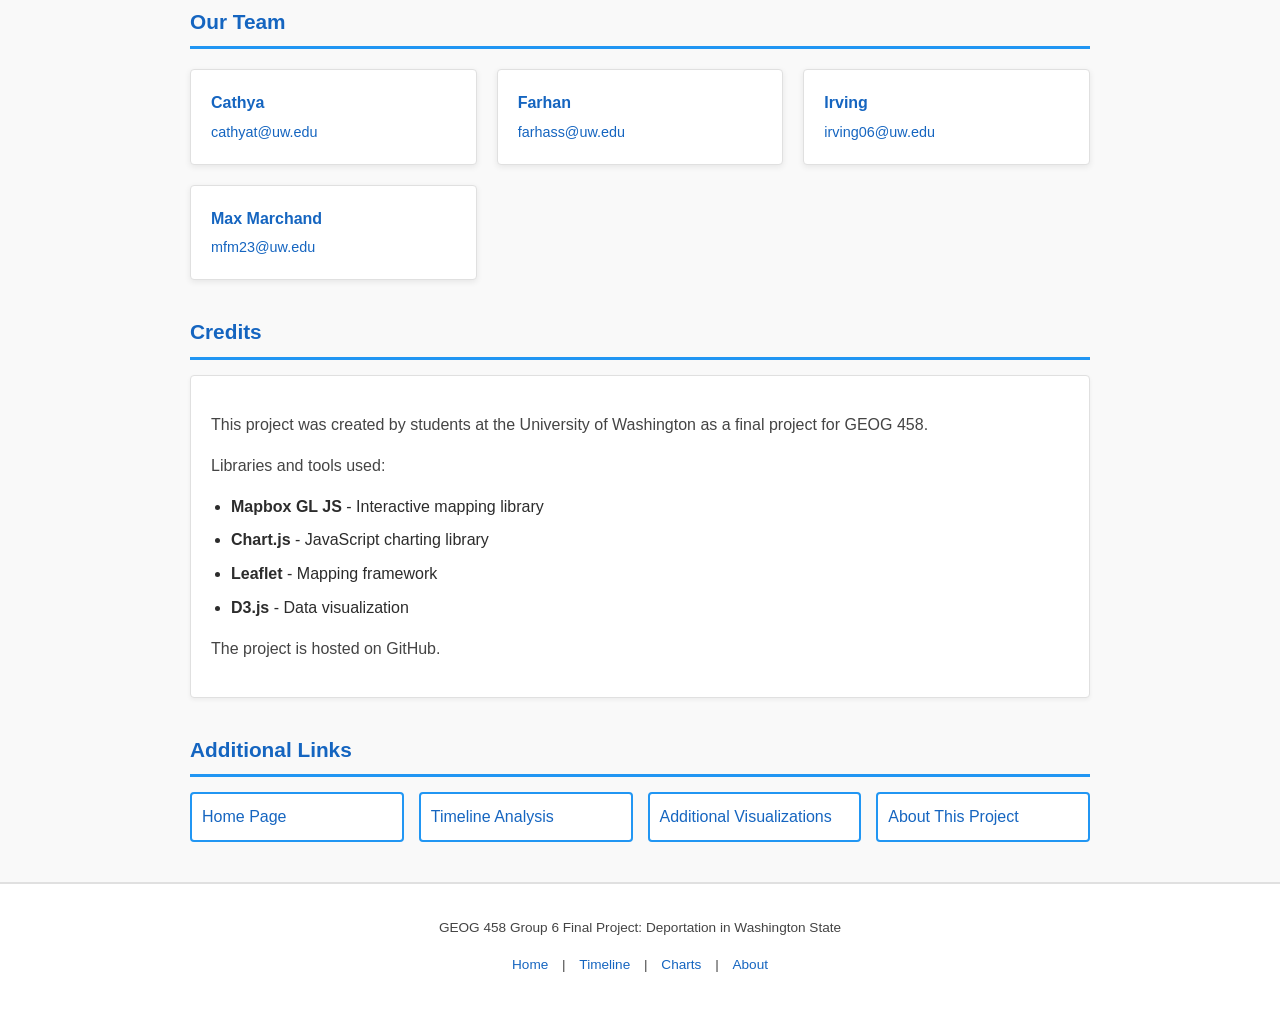
==== commit bb00e4c5: "Delete Data Sources section" ====
--- a/about.html
+++ b/about.html
@@ -265,25 +265,6 @@
             <img src="assets/Screenshot_10-3-2026_173146_127.0.0.1.jpeg" alt="Project Screenshot" style="width: 100%; border-radius: 4px; margin: 15px 0;">
         </div>
 
-
-        <h2>Data Sources</h2>
-        <div class="section-content">
-            <p>
-                The data used in this project is sourced from public datasets compiled by:
-            </p>
-            <ul>
-                <li>Deportation Data Project </li>
-                <li>Customs and Border Protection (CBP)</li>
-                <li>State of Washington and City of Seattle</li>
-            </ul>
-            <p>
-                External Resources:
-            </p>
-            <div class="links-grid">
-                <a href="https://deportationdata.org/data.html">Deportation Data Project Portal</a>
-                <a href="https://deportationdata.org/data/processed/ice.html">Processed ICE Data</a>
-            </div>
-        </div>
 
         <h2>Our Team</h2>
         <div class="team-grid">
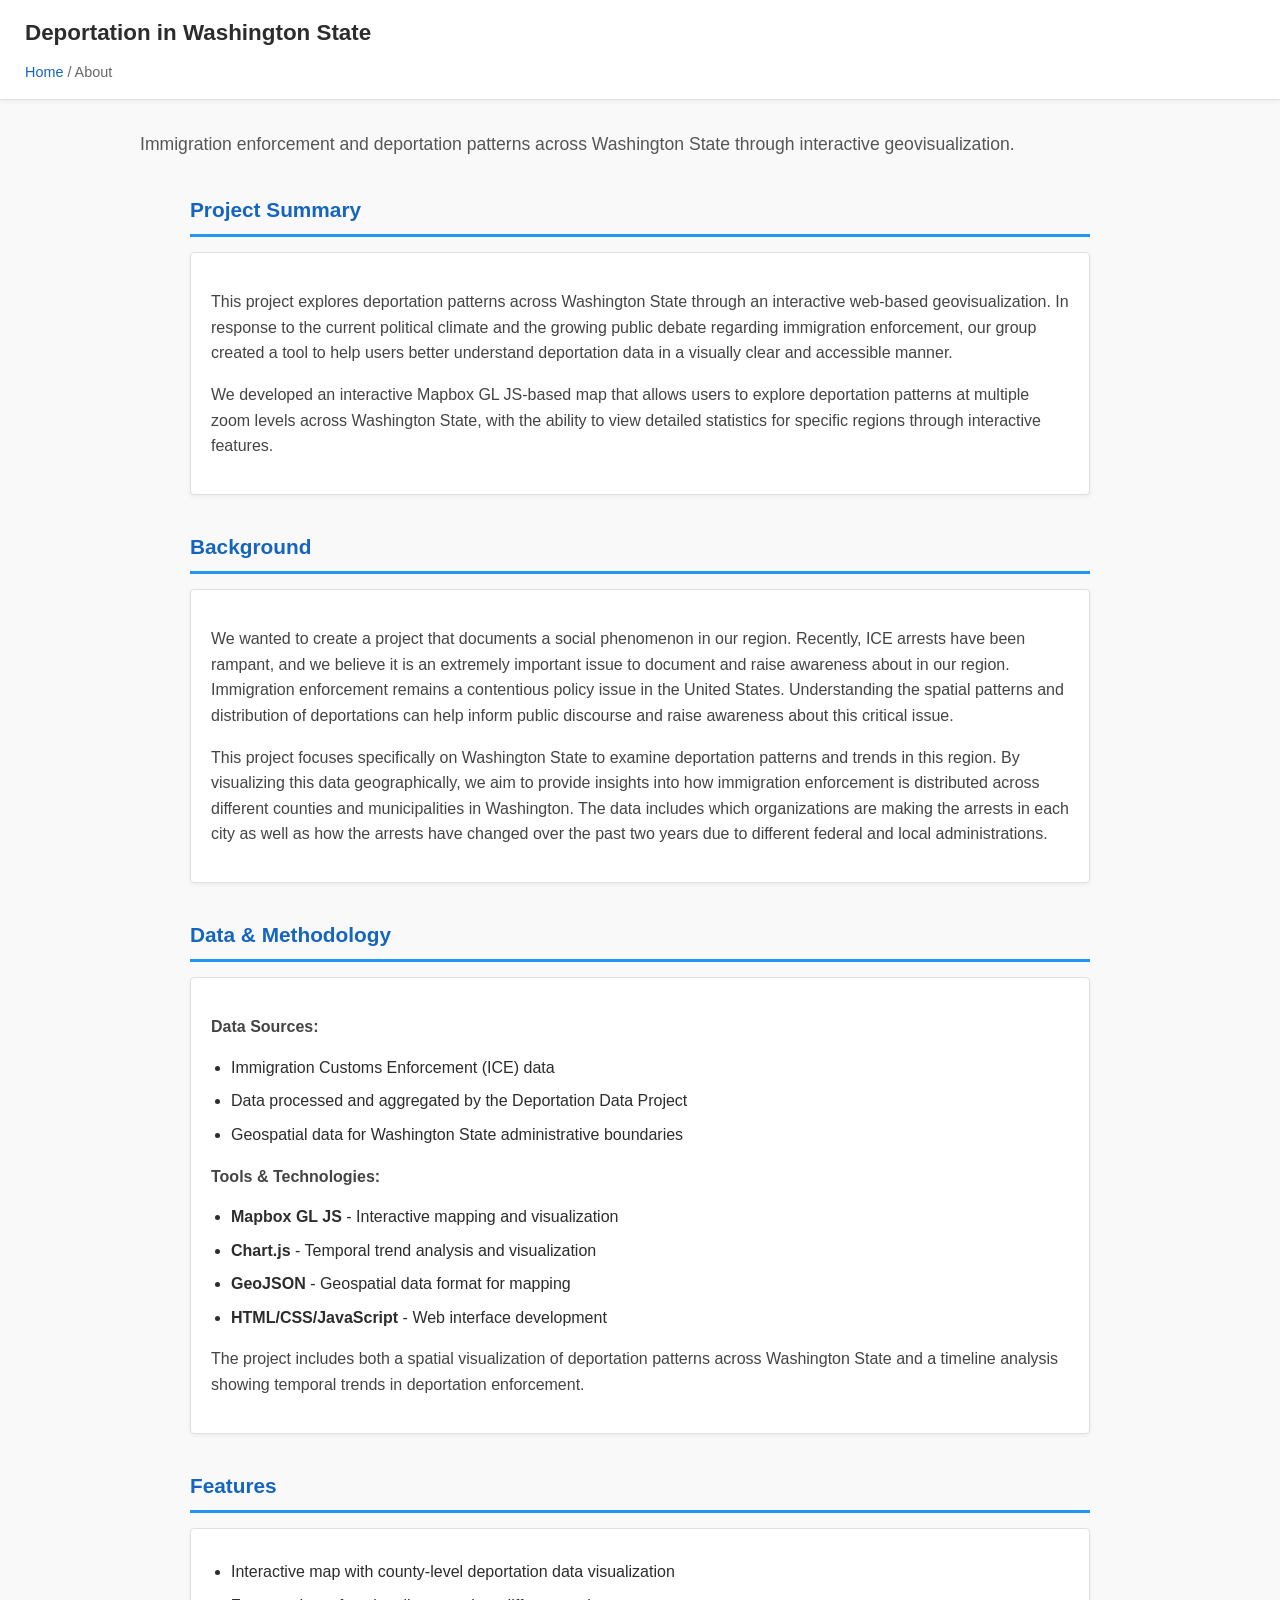
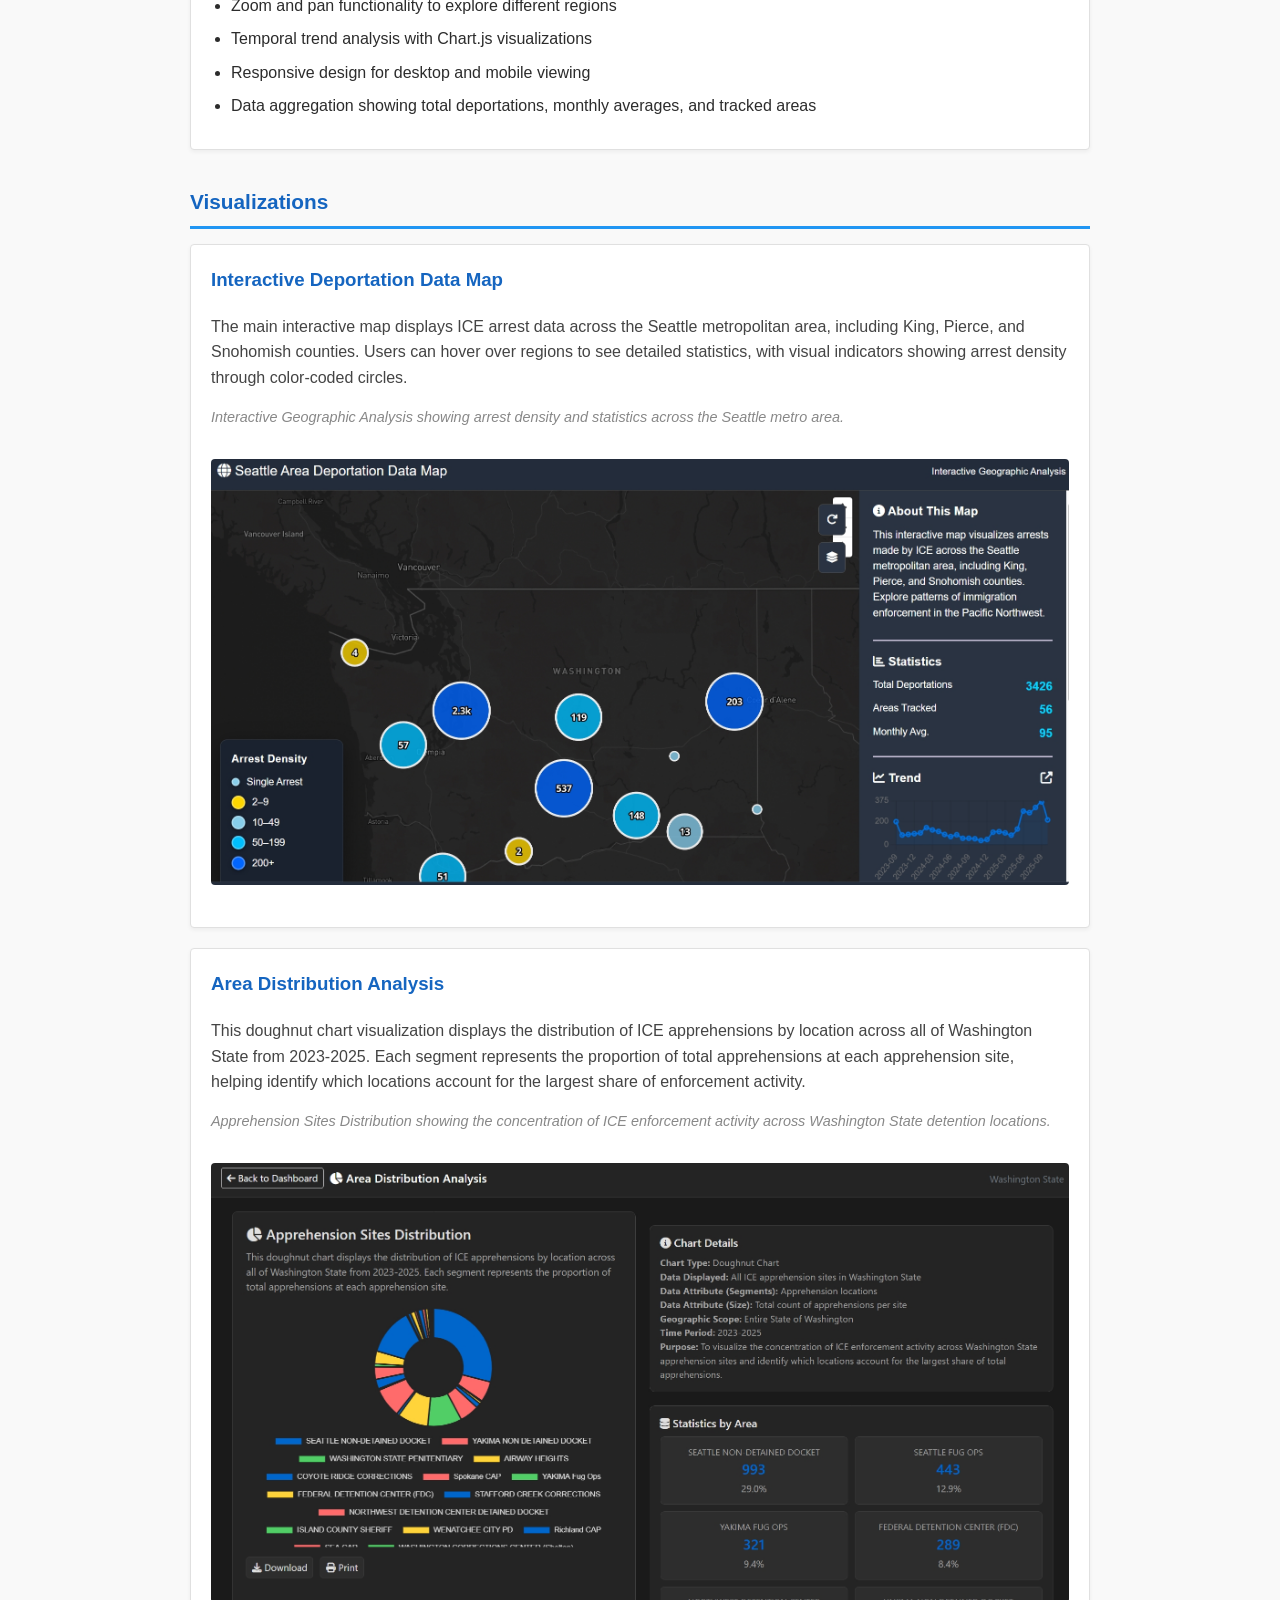
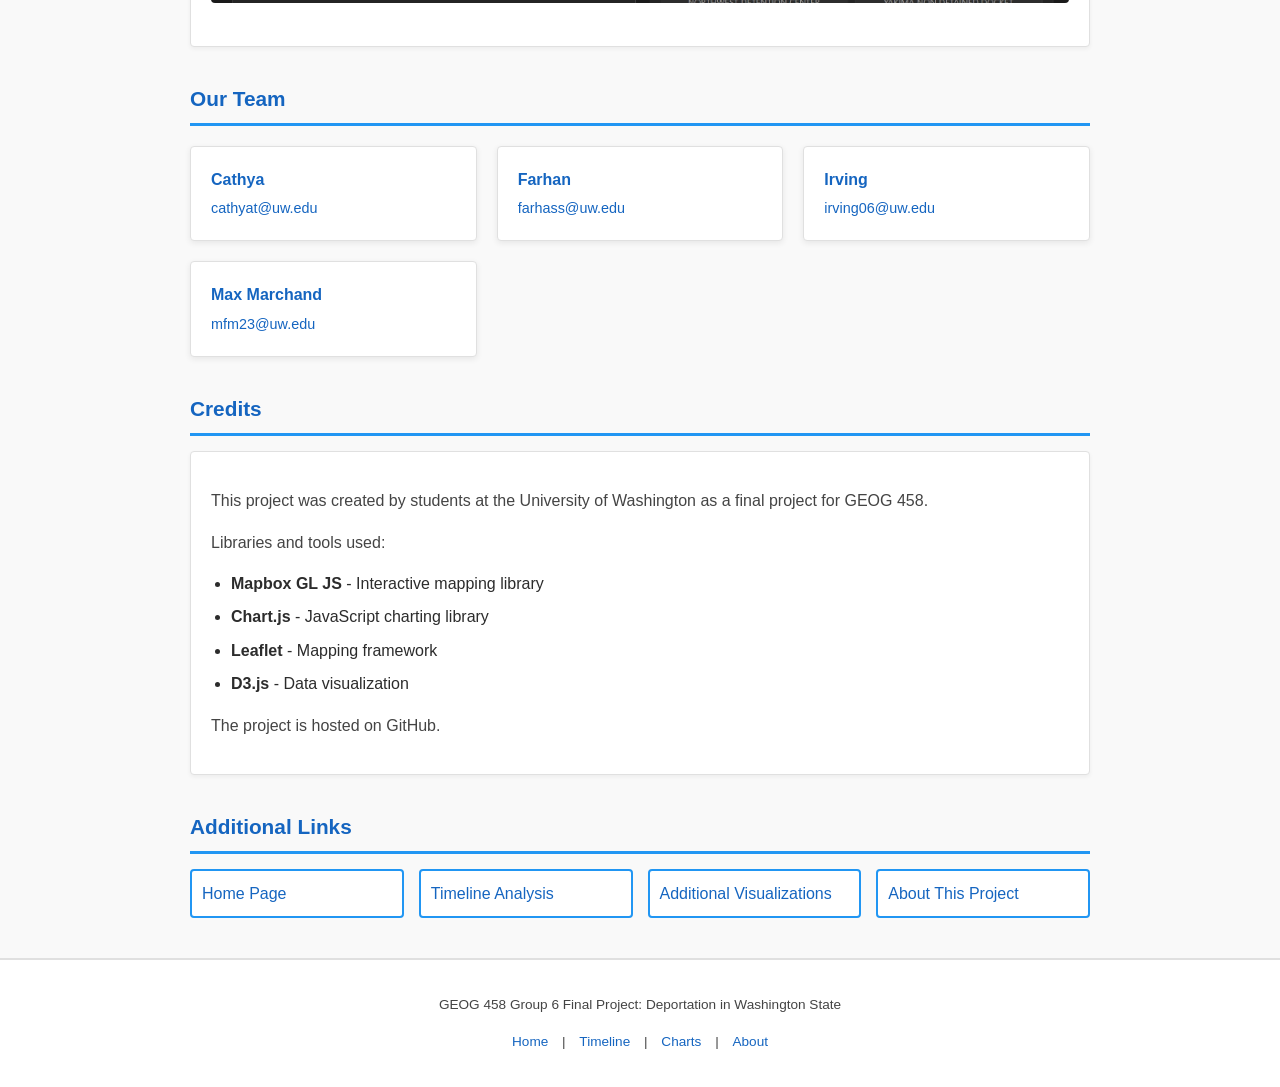
==== commit 04d951dc: "Fix grammar errors: correct misspelling and improve sentence structure" ====
--- a/about.html
+++ b/about.html
@@ -193,13 +193,15 @@
         <h2>Background</h2>
         <div class="section-content">
             <p>
+                We wanted to create a project that documents a social phenomenon in our region. Recently, ICE arrests have been rampant, and we believe it is an extremely important issue to document and raise awareness about in our region.
                 Immigration enforcement remains a contentious policy issue in the United States. Understanding the spatial patterns
                 and distribution of deportations can help inform public discourse and raise awareness about this critical issue.
             </p>
             <p>
                 This project focuses specifically on Washington State to examine deportation patterns and trends in this region.
                 By visualizing this data geographically, we aim to provide insights into how immigration enforcement is distributed
-                across different counties and municipalities in Washington.
+                across different counties and municipalities in Washington. The data includes which organizations are making the arrests in each
+                city as well as how the arrests have changed over the past two years due to different federal and local administrations.
             </p>
         </div>
 
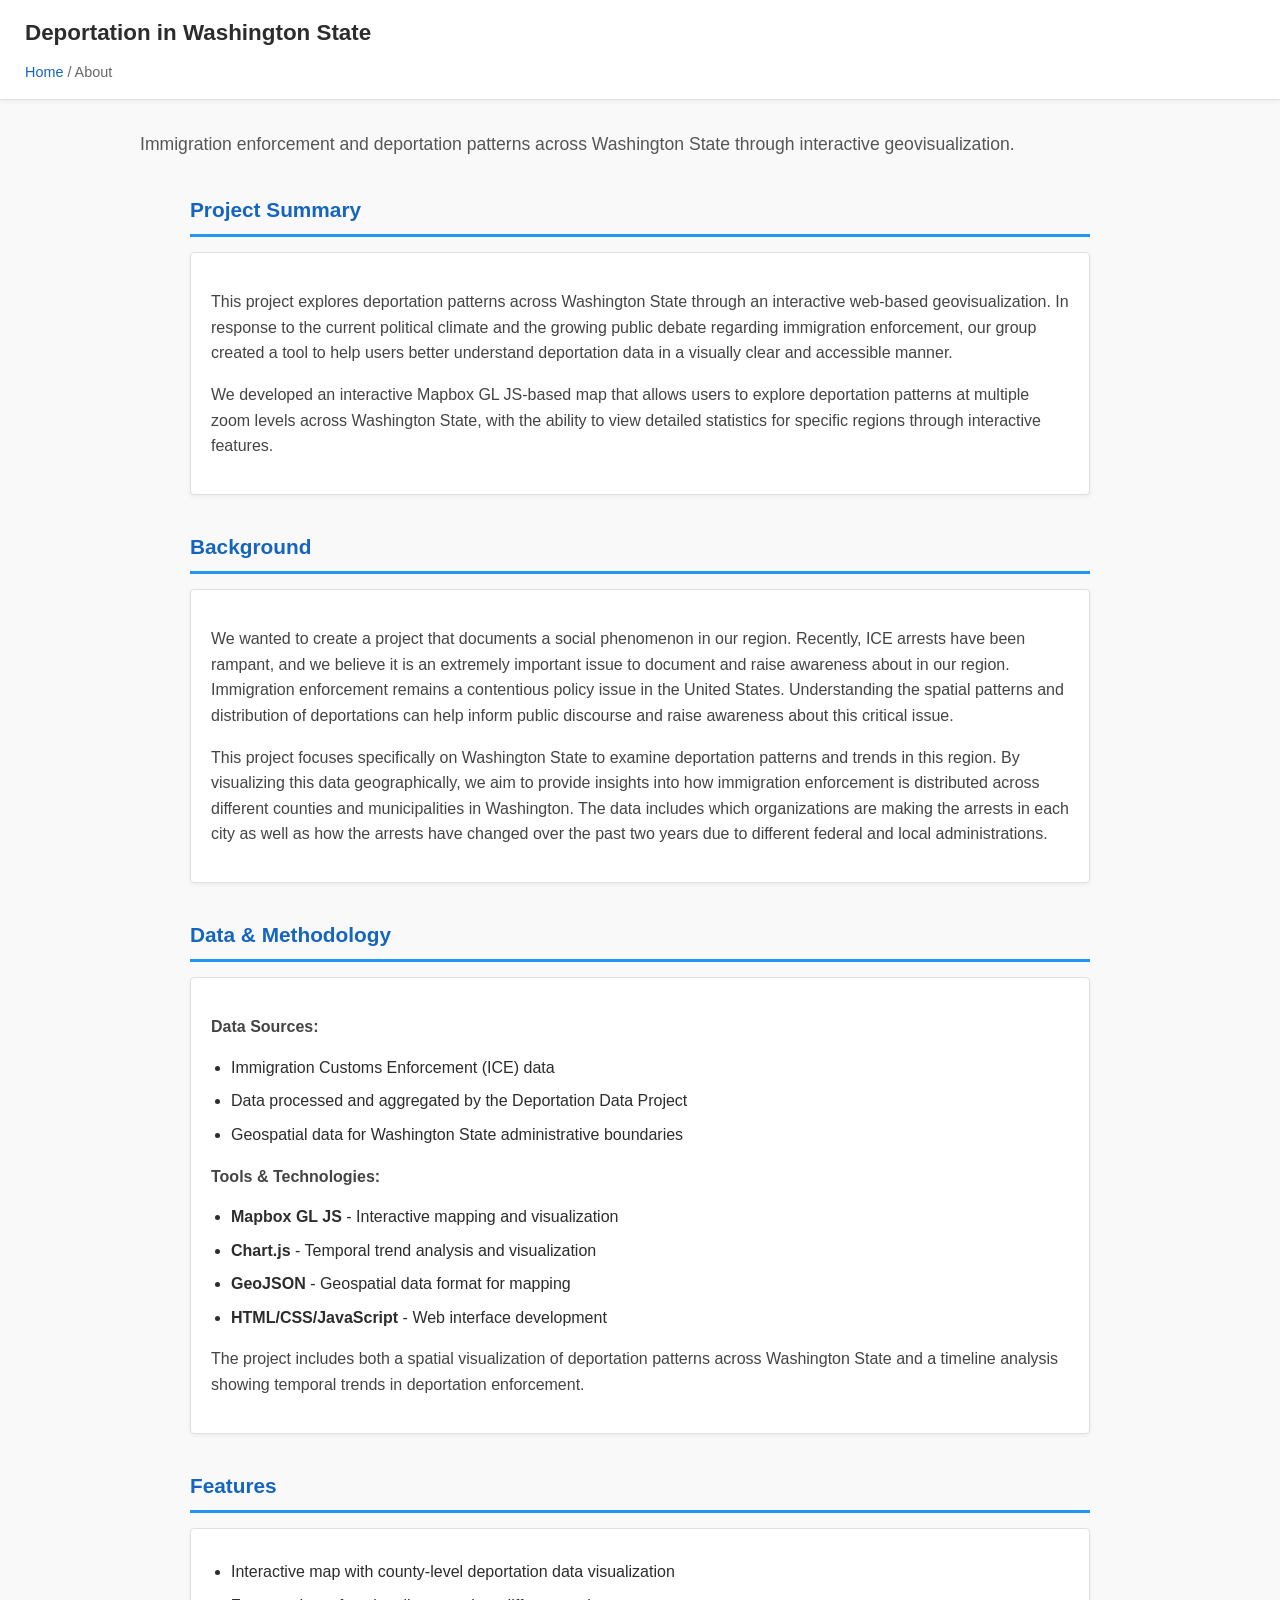
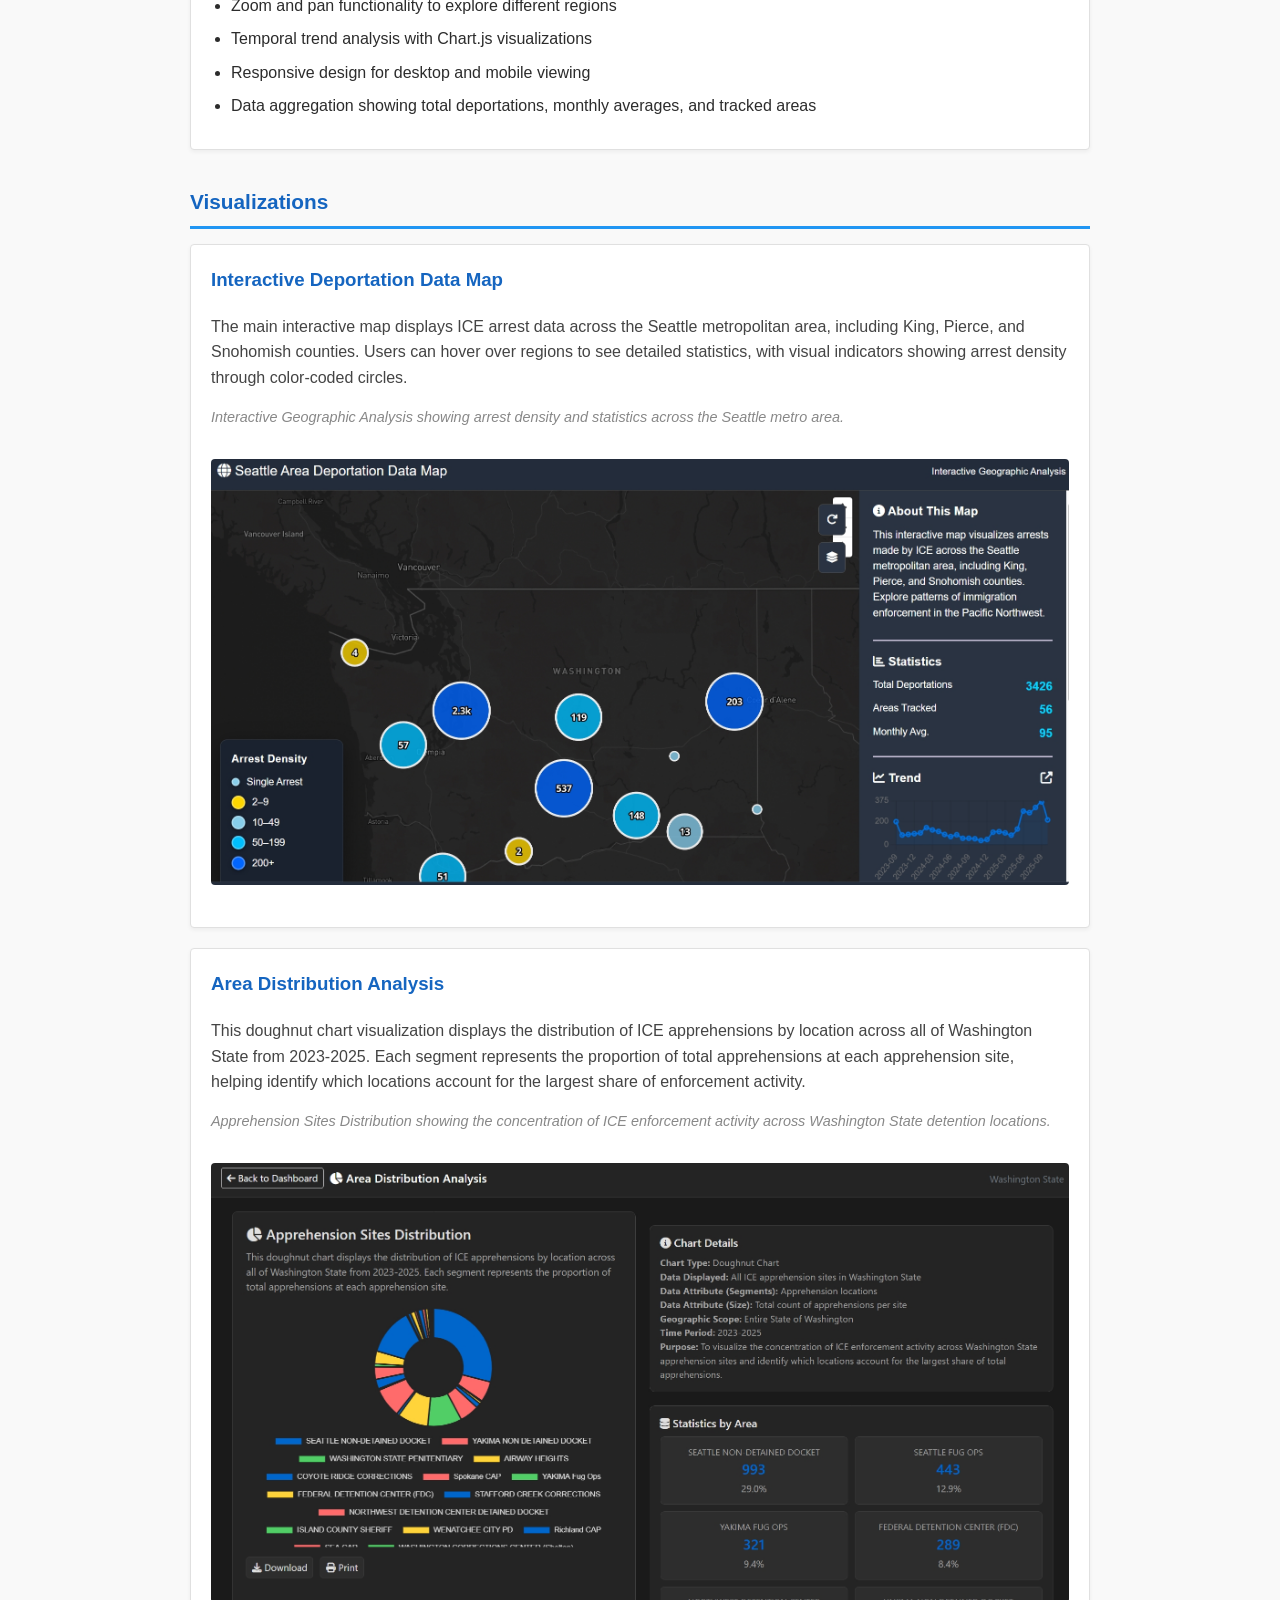
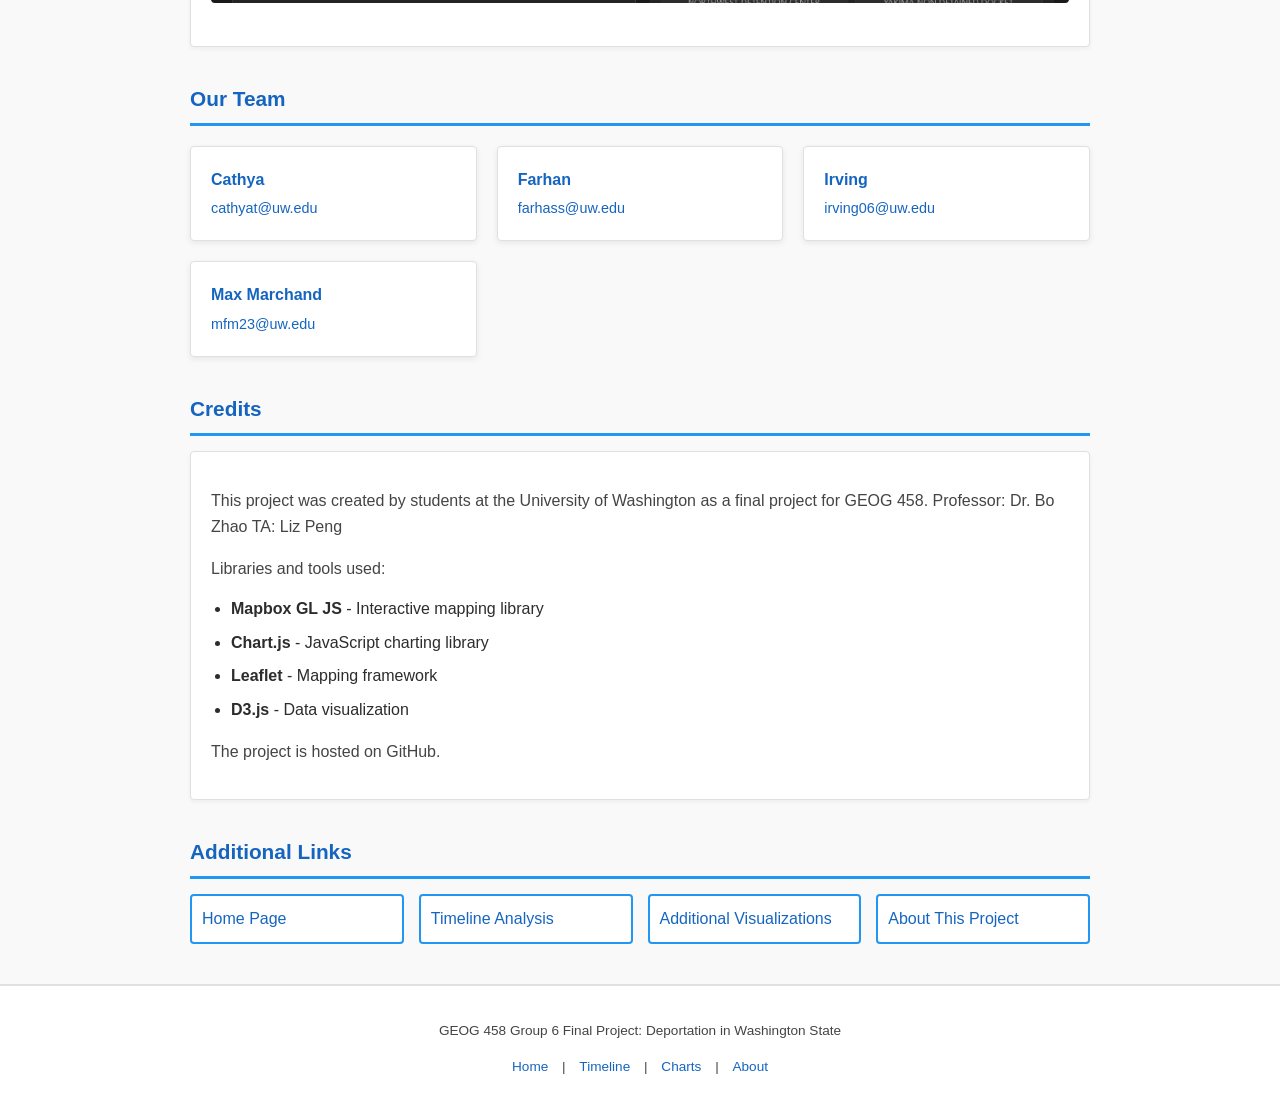
==== commit 943445dd: "Update about page" ====
--- a/about.html
+++ b/about.html
@@ -300,6 +300,8 @@
         <div class="section-content">
             <p>
                 This project was created by students at the University of Washington as a final project for GEOG 458.
+                Professor: Dr. Bo Zhao
+                TA: Liz Peng
             </p>
             <p>
                 Libraries and tools used:
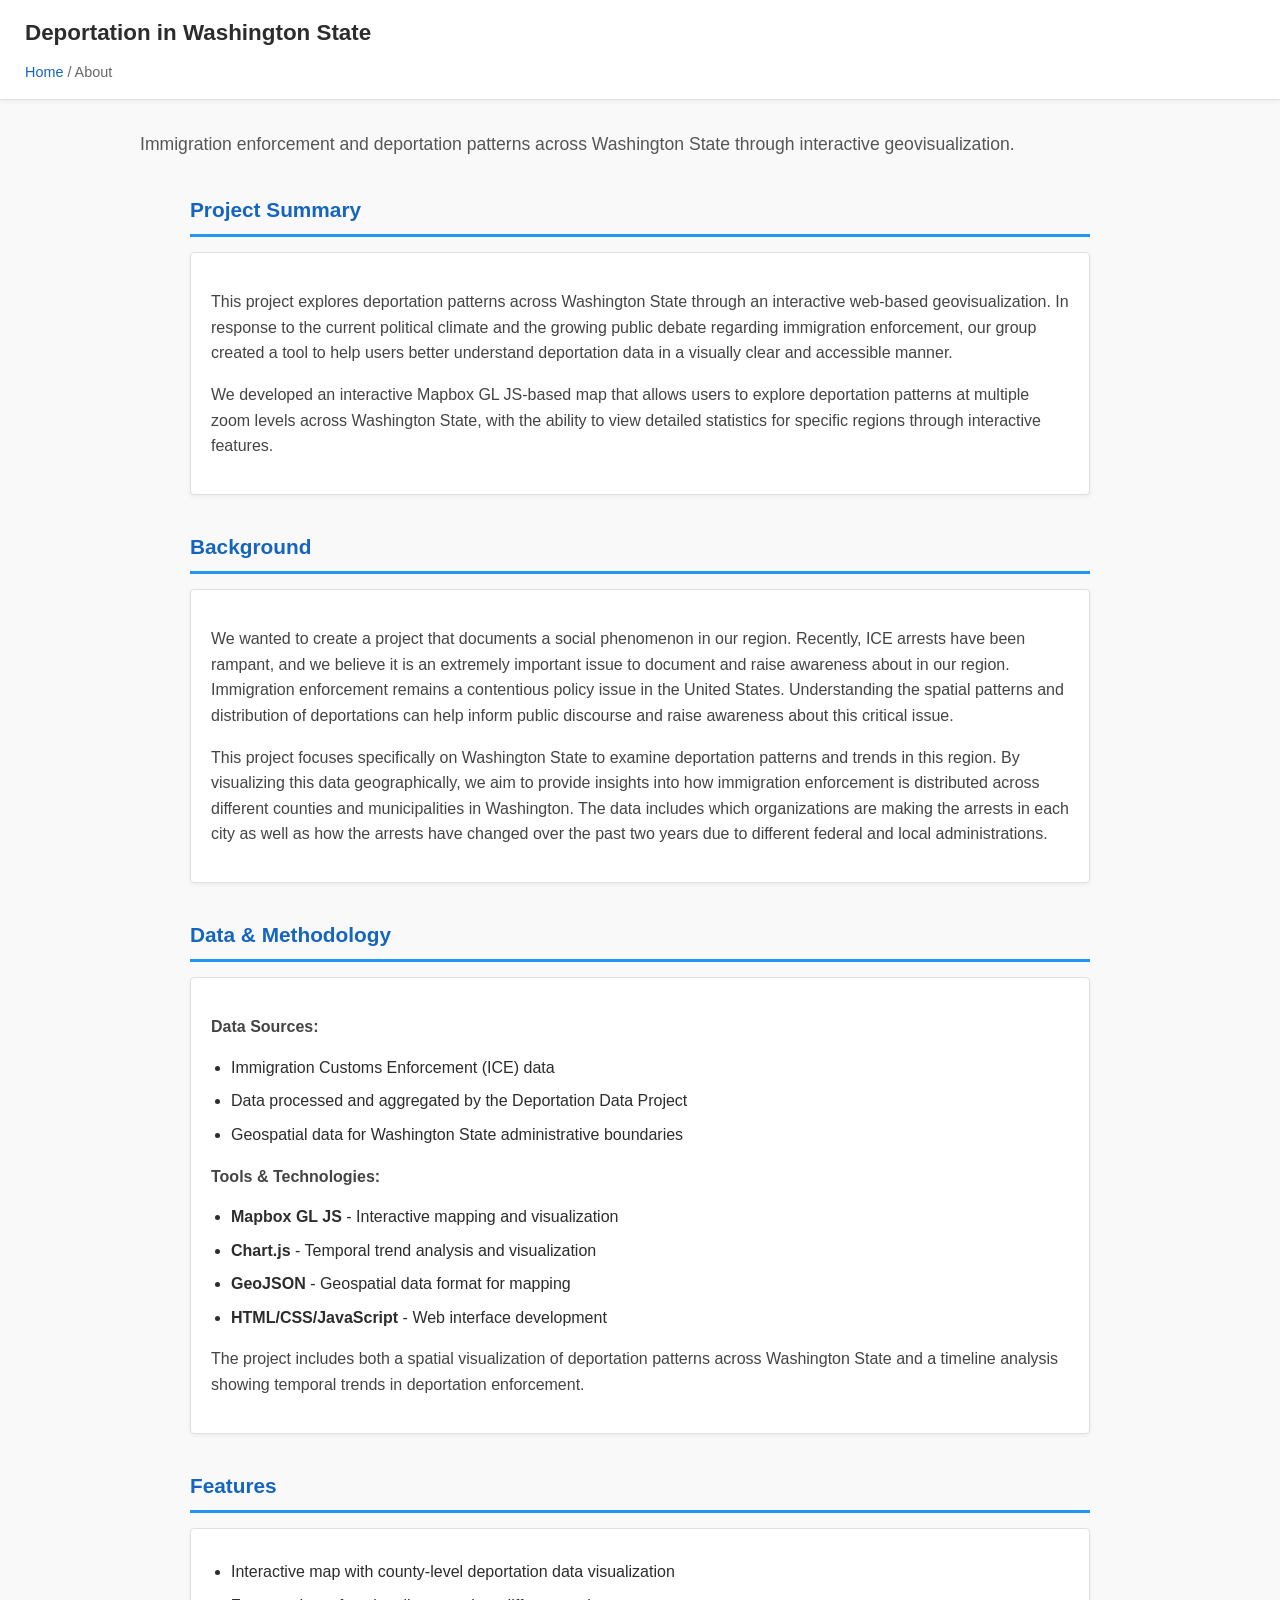
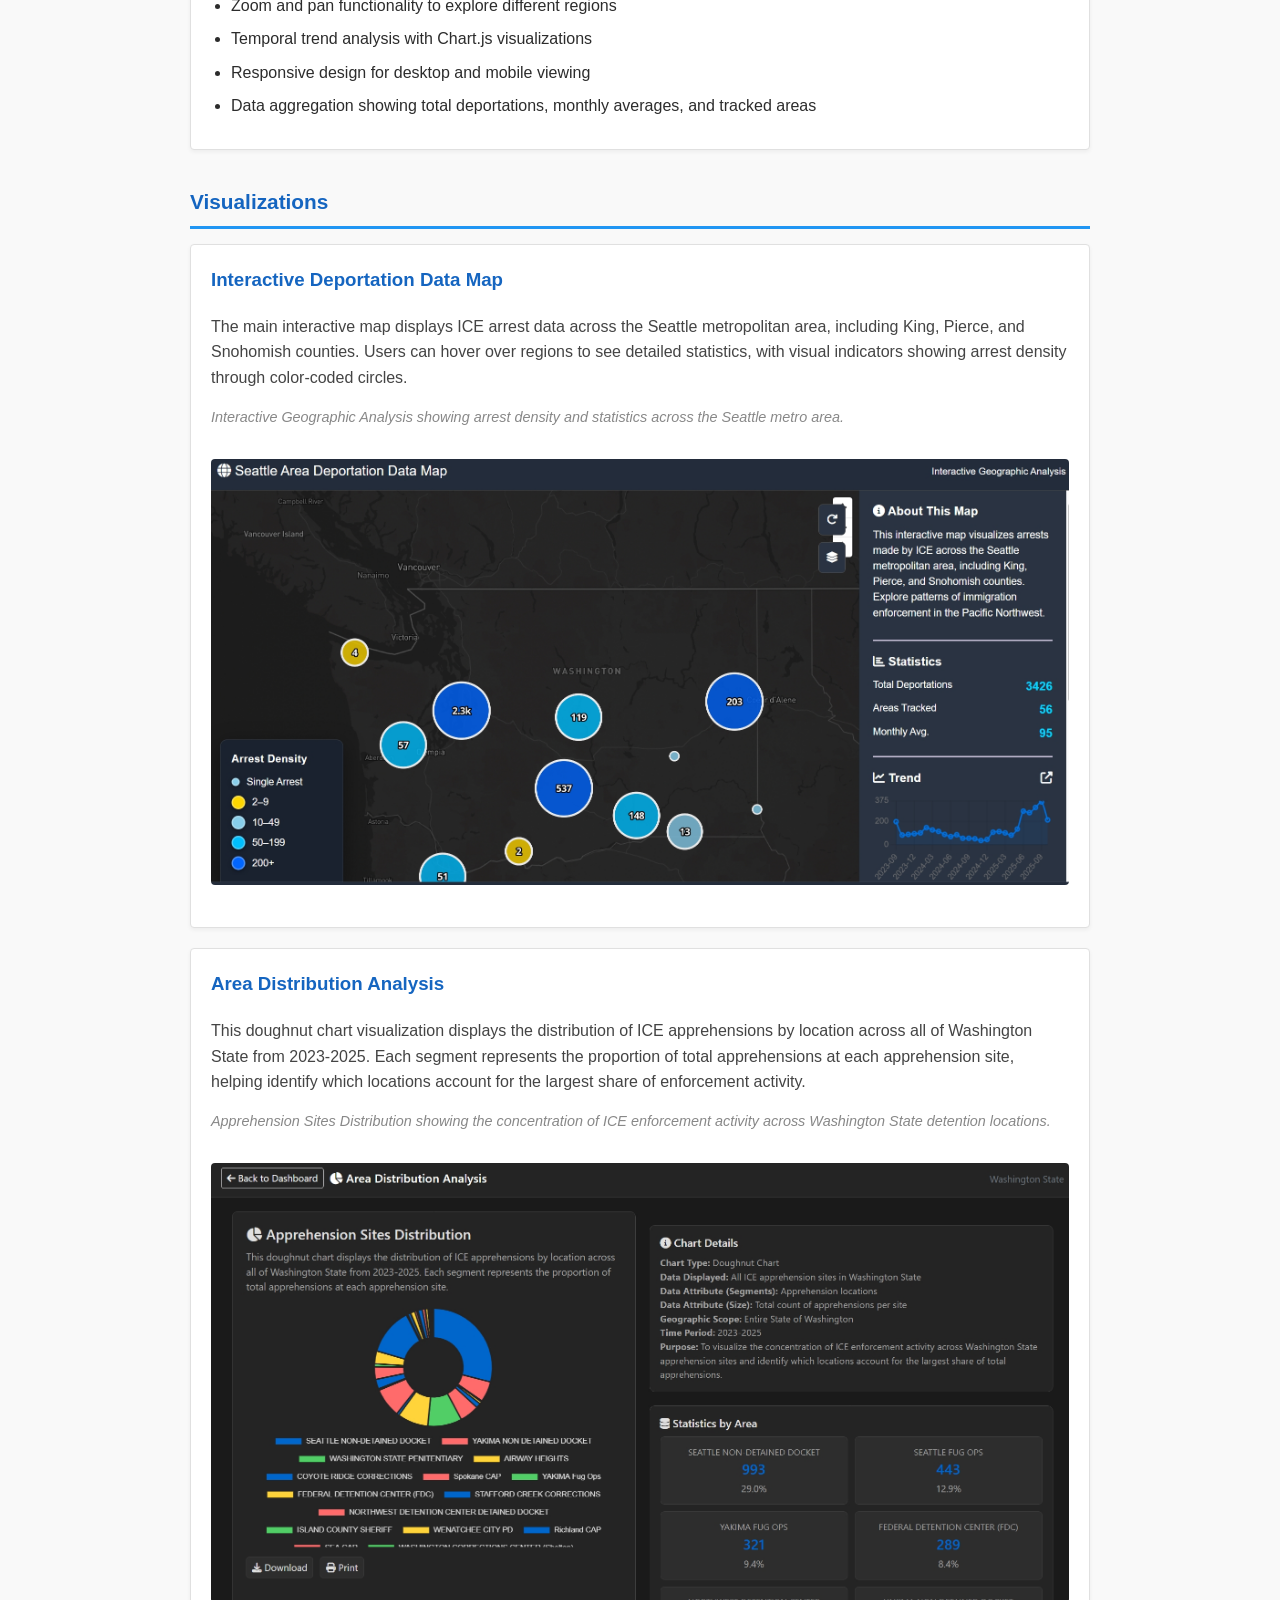
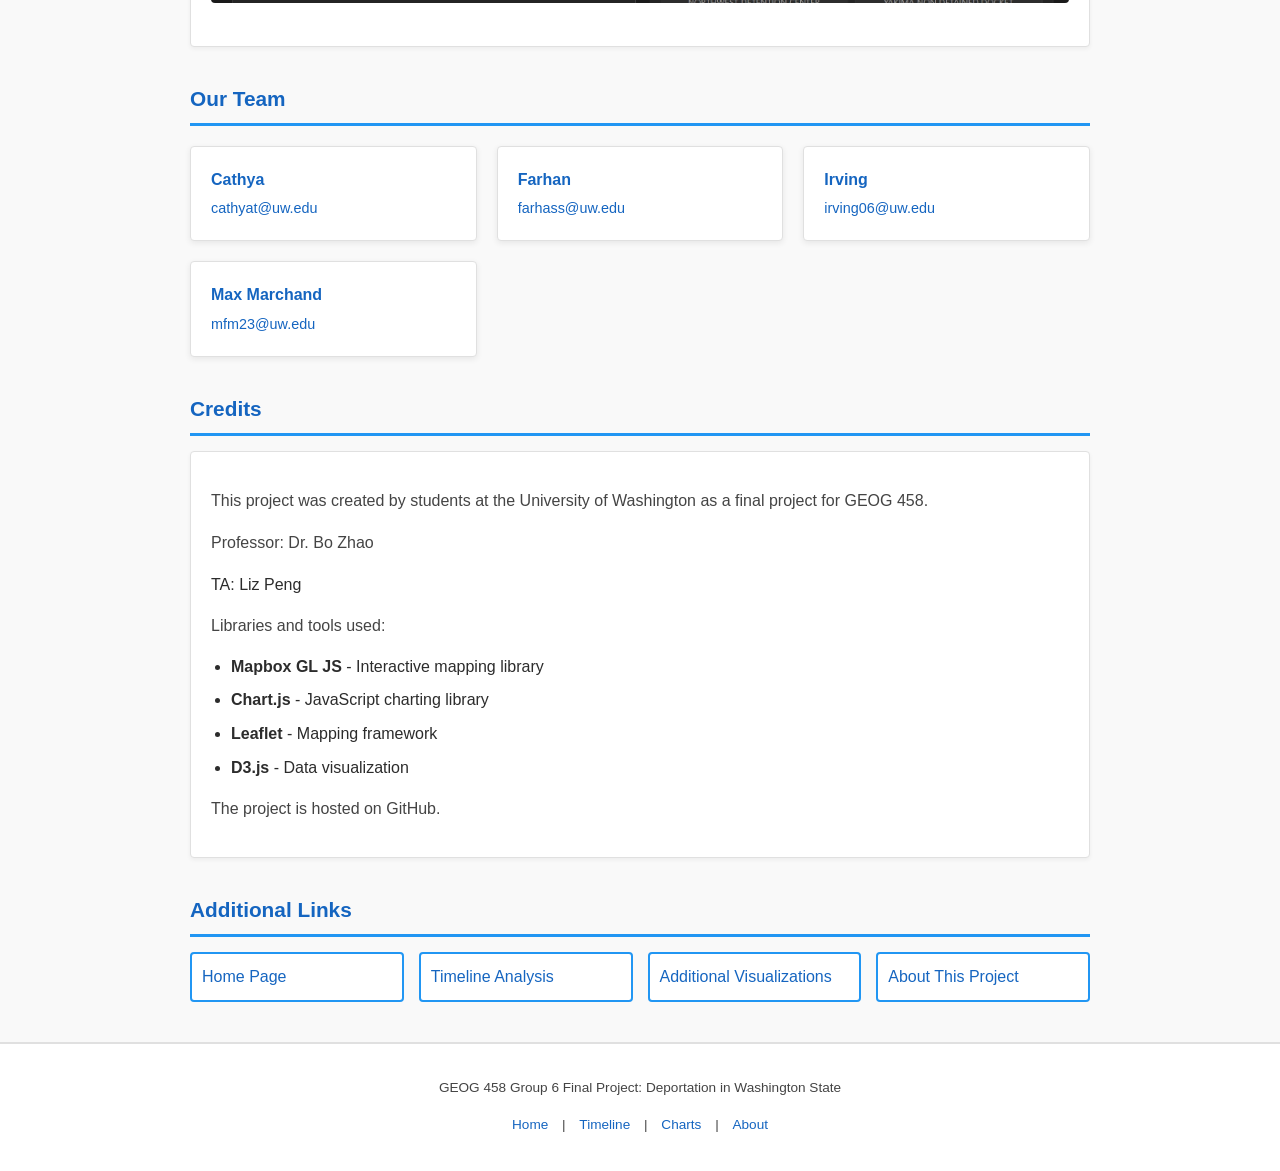
==== commit 29fb6305: "Final updates to about page" ====
--- a/about.html
+++ b/about.html
@@ -300,7 +300,9 @@
         <div class="section-content">
             <p>
                 This project was created by students at the University of Washington as a final project for GEOG 458.
+                <p>
                 Professor: Dr. Bo Zhao
+                <p></p>
                 TA: Liz Peng
             </p>
             <p>
